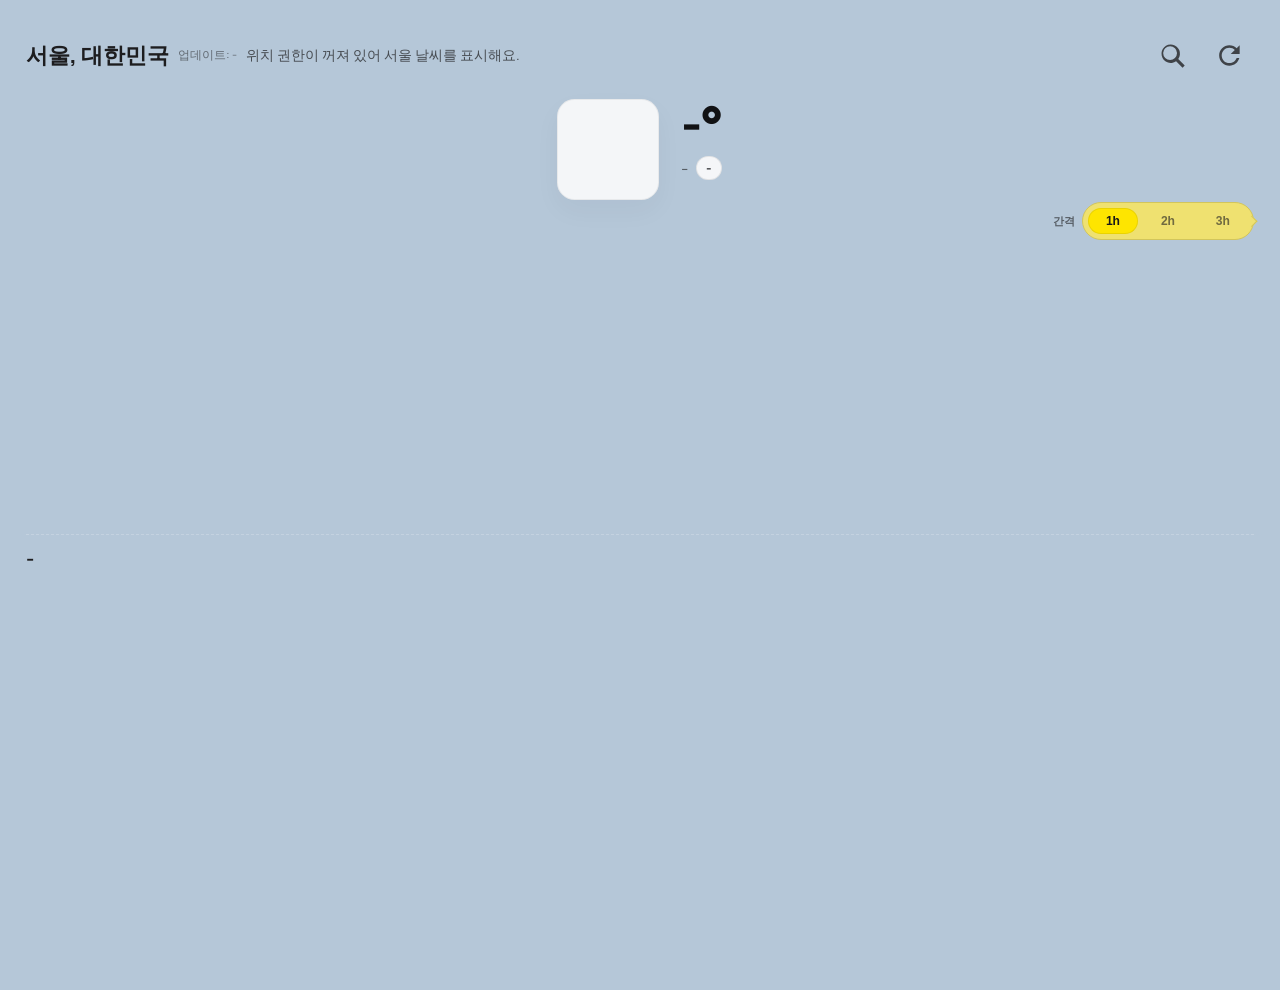
==== v1/index.html @ 9f78929c "feat: apply kakao-style weather dashboard UI" ====
<!doctype html>
<html lang="ko">
  <head>
    <meta charset="UTF-8" />
    <meta name="viewport" content="width=device-width, initial-scale=1.0" />
    <meta name="theme-color" content="#f5f7fa" />
    <meta name="apple-mobile-web-app-capable" content="yes" />
    <meta name="apple-mobile-web-app-status-bar-style" content="default" />
    <meta name="apple-mobile-web-app-title" content="Weather Story" />
    <title>Seoul Weather Story</title>
    <link rel="manifest" href="manifest.webmanifest" />
    <link rel="icon" href="icons/icon-192.svg" type="image/svg+xml" />
    <link rel="apple-touch-icon" href="icons/icon-192.svg" />
    <link rel="preconnect" href="https://fonts.googleapis.com" />
    <link rel="preconnect" href="https://fonts.gstatic.com" crossorigin />
    <link href="https://fonts.googleapis.com/css2?family=Manrope:wght@400;600;700;800&display=swap" rel="stylesheet" />
    <link rel="stylesheet" href="styles.css" />
  </head>
  <body>
    <main class="app">
      <header class="topbar">
      </header>
      <div class="meta-row">
        <div class="location-line">
          <span id="locationLabel">서울, 대한민국</span>
          <p class="updated" id="updatedAt">업데이트: -</p>
          <span id="searchStatus"></span>
        </div>
        <div class="updated-row top-icon-actions">
          <button id="openSearchBtn" class="icon-btn" type="button" aria-label="지역 검색 열기">
            <svg viewBox="0 0 20 20" aria-hidden="true"><path d="M13.8 12.4 18 16.6l-1.4 1.4-4.2-4.2a6 6 0 1 1 1.4-1.4ZM8.5 13a4.5 4.5 0 1 0 0-9 4.5 4.5 0 0 0 0 9Z" fill="currentColor"/></svg>
          </button>
          <button id="refreshBtn" class="icon-btn refresh-icon-btn" type="button" aria-label="새로고침">
            <svg viewBox="0 0 24 24" aria-hidden="true">
              <path d="M17.65 6.35C16.2 4.9 14.21 4 12 4c-4.42 0-7.99 3.58-7.99 8s3.57 8 7.99 8c3.73 0 6.84-2.55 7.73-6h-2.08c-.82 2.33-3.04 4-5.65 4-3.31 0-6-2.69-6-6s2.69-6 6-6c1.66 0 3.14.69 4.22 1.78L13 11h7V4l-2.35 2.35z" fill="currentColor"/>
            </svg>
          </button>
        </div>
      </div>

      <section class="dashboard">
        <article class="card main-card">
          <div id="weatherSkeleton" class="weather-skeleton" hidden aria-hidden="true">
            <div class="sk-top">
              <div class="sk-icon sk-shimmer"></div>
              <div class="sk-lines">
                <div class="sk-line lg sk-shimmer"></div>
                <div class="sk-line md sk-shimmer"></div>
              </div>
              <div class="sk-summary">
                <div class="sk-line md sk-shimmer"></div>
                <div class="sk-line sm sk-shimmer"></div>
              </div>
            </div>
            <div class="sk-line full sk-shimmer"></div>
            <div class="sk-strip">
              <div class="sk-chip sk-shimmer"></div>
              <div class="sk-chip sk-shimmer"></div>
              <div class="sk-chip sk-shimmer"></div>
            </div>
            <div class="sk-cards sk-hour">
              <div class="sk-card sk-shimmer"></div><div class="sk-card sk-shimmer"></div><div class="sk-card sk-shimmer"></div><div class="sk-card sk-shimmer"></div><div class="sk-card sk-shimmer"></div><div class="sk-card sk-shimmer"></div>
            </div>
            <div class="sk-cards sk-week">
              <div class="sk-card sk-shimmer"></div><div class="sk-card sk-shimmer"></div><div class="sk-card sk-shimmer"></div><div class="sk-card sk-shimmer"></div><div class="sk-card sk-shimmer"></div>
            </div>
          </div>
          <div class="now-main">
            <div class="now-icon" id="nowIcon"></div>
            <div>
              <p class="now-temp" id="nowTemp">-°</p>
              <div class="now-meta">
                <p class="now-state" id="nowState">-</p>
                <span class="now-compare-chip" id="nowCompareChip" hidden>-</span>
              </div>
            </div>
            <p class="summary now-side-summary" id="timeSummary" hidden></p>
          </div>
          <p class="summary" id="nowSummary" hidden></p>
          <div class="section-row section-row-time">
            <div class="time-controls-row">
              <div class="time-control-group">
                <span class="time-control-label">간격</span>
                <div class="time-step-toggle" id="timeStepToggle" role="group" aria-label="시간 간격 선택">
                  <button type="button" class="time-step-btn is-active" data-hours="1" aria-pressed="true"><span>1h</span></button>
                  <button type="button" class="time-step-btn" data-hours="2" aria-pressed="false"><span>2h</span></button>
                  <button type="button" class="time-step-btn" data-hours="3" aria-pressed="false"><span>3h</span></button>
                </div>
              </div>
            </div>
            <div class="scroll-fade-wrap scroll-fade-hour">
              <div class="hour-strip" id="timeSlots"></div>
            </div>
          </div>
          <div class="section-row section-row-week">
            <div class="scroll-fade-wrap scroll-fade-week">
              <ul id="weekList" class="week-list"></ul>
            </div>
          </div>
          <p class="summary week-summary" id="weekSummary">-</p>
        </article>
      </section>
    </main>

    <div id="searchModal" class="search-modal" hidden>
      <div id="searchBackdrop" class="search-backdrop"></div>
      <div class="search-dialog" role="dialog" aria-modal="true" aria-label="지역 검색">
        <div class="search-dialog-head">
          <strong>지역 검색</strong>
          <button id="closeSearchBtn" class="icon-btn" type="button" aria-label="검색 닫기">✕</button>
        </div>
        <div class="search-wrap modal-search-wrap">
          <form id="searchForm" class="search-bar" autocomplete="off">
            <input id="searchInput" type="text" placeholder="도시/국가 검색 (예: 서울, 부산, 도쿄)" />
            <button id="searchBtn" class="icon-btn search-submit-btn" type="submit" aria-label="검색 실행">
              <svg viewBox="0 0 20 20" aria-hidden="true"><path d="M13.8 12.4 18 16.6l-1.4 1.4-4.2-4.2a6 6 0 1 1 1.4-1.4ZM8.5 13a4.5 4.5 0 1 0 0-9 4.5 4.5 0 0 0 0 9Z" fill="currentColor"/></svg>
            </button>
          </form>
          <div id="searchSuggest" class="search-suggest" hidden></div>
        </div>
      </div>
    </div>

    <script src="script.js"></script>
  </body>
</html>
---- v1/styles.css ----
:root {
  --bg: #070b14;
  --card: #121a2b;
  --card-soft: #1a2540;
  --text: #f3f7ff;
  --muted: #a6b2ce;
  --line: rgba(255, 255, 255, 0.12);
  --accent: #2d5fff;
  --app-max: 1320px;
  --page-pad: clamp(12px, 2vw, 24px);
  --ui-scale: 1.1;
}

/* KakaoTalk-style dashboard theme override */
body {
  background: #b5c7d8 !important;
  color: #1d1d1f;
}

body::before,
body::after {
  display: none !important;
}

.meta-row {
  margin-bottom: 18px;
}

#locationLabel,
.search-dialog-head,
.search-bar input,
.suggest-item {
  color: #1d1d1f !important;
}

.location-line,
.updated,
#searchStatus {
  color: rgba(29, 29, 31, 0.72) !important;
}

.icon-btn,
.refresh-icon-btn,
.search-submit-btn {
  background: rgba(255, 255, 255, 0.78) !important;
  border-color: rgba(0, 0, 0, 0.08) !important;
  color: #2b2c2f !important;
  box-shadow: 0 1px 2px rgba(0, 0, 0, 0.06);
}

.main-card {
  background: transparent !important;
  border: 0 !important;
  border-radius: 0 !important;
  padding: 0 !important;
  box-shadow: none !important;
}

.weather-skeleton {
  top: 0;
  left: 0;
  right: 0;
  background: rgba(0, 0, 0, 0.05) !important;
}

.now-icon {
  background: #f4f6f8 !important;
  border: 1px solid rgba(0, 0, 0, 0.05);
}

.now-temp,
.week-temp,
.hour-temp {
  color: #111214 !important;
}

.now-state,
.week-desc,
.week-day,
.hour-time,
.hour-rain,
.time-control-label {
  color: rgba(29, 29, 31, 0.62) !important;
}

.now-compare-chip,
.time-step-toggle,
.time-step-btn.is-active,
.hour-note-badge,
.week-event-bubble,
.week-focus-outfit-change-pill {
  background: #f5f6f8 !important;
  color: #2b2c2f !important;
  border-color: rgba(0, 0, 0, 0.08) !important;
  box-shadow: none !important;
}

.time-step-btn {
  color: rgba(29, 29, 31, 0.6) !important;
}

.time-step-toggle {
  position: relative;
  background: rgba(255, 232, 0, 0.28) !important;
  border-color: rgba(195, 166, 0, 0.35) !important;
}

.time-step-toggle::after {
  content: "";
  position: absolute;
  right: -7px;
  top: 50%;
  width: 12px;
  height: 12px;
  transform: translateY(-50%) rotate(45deg);
  background: rgba(255, 232, 0, 0.28);
  border-top: 1px solid rgba(195, 166, 0, 0.35);
  border-right: 1px solid rgba(195, 166, 0, 0.35);
  border-radius: 0 3px 0 0;
}

.time-step-btn.is-active {
  background: #fee500 !important;
  color: #191919 !important;
  border: 1px solid rgba(0, 0, 0, 0.08);
}

.time-step-btn:hover:not(.is-active) {
  color: #191919 !important;
  background: rgba(254, 229, 0, 0.42) !important;
}

.hour-card,
.week-list li,
.week-card-bubble {
  background: #ffffff !important;
  border: 1px solid rgba(0, 0, 0, 0.08) !important;
  box-shadow: 0 1px 4px rgba(0, 0, 0, 0.05);
}

.hour-card.near-now,
.week-list li.week-today {
  border-color: rgba(0, 0, 0, 0.18) !important;
  box-shadow: inset 0 0 0 1px rgba(0, 0, 0, 0.03), 0 2px 6px rgba(0, 0, 0, 0.08) !important;
}

.week-card-bubble::after {
  background: #ffffff !important;
  border-right-color: rgba(0, 0, 0, 0.08) !important;
  border-bottom-color: rgba(0, 0, 0, 0.08) !important;
}

.summary,
.now-side-summary,
.week-summary {
  color: #1d1d1f !important;
}

/* Left chat bubble for the one-line weather summary */
#nowSummary {
  position: relative;
  display: inline-block;
  margin-top: 12px;
  max-width: min(100%, 720px);
  padding: 12px 14px;
  background: #ffffff;
  border: 1px solid rgba(0, 0, 0, 0.08);
  border-radius: 12px;
  box-shadow: 0 2px 6px rgba(0, 0, 0, 0.06);
  line-height: 1.45;
}

#nowSummary::before {
  content: "";
  position: absolute;
  left: -7px;
  top: 14px;
  width: 12px;
  height: 12px;
  background: #ffffff;
  border-left: 1px solid rgba(0, 0, 0, 0.08);
  border-bottom: 1px solid rgba(0, 0, 0, 0.08);
  transform: rotate(45deg);
  border-bottom-left-radius: 2px;
}

.scroll-fade-hour::before,
.scroll-fade-week::before {
  background: transparent !important;
  border-top-color: transparent !important;
  border-bottom-color: transparent !important;
  opacity: 0 !important;
}

.search-dialog,
.search-suggest {
  background: rgba(255, 255, 255, 0.96) !important;
  border-color: rgba(0, 0, 0, 0.08) !important;
  color: #1d1d1f !important;
}

.search-backdrop {
  background: rgba(60, 76, 92, 0.28) !important;
}

@media (max-width: 1020px) {
  body {
    background: #b5c7d8 !important;
    padding: 10px;
  }

  .main-card {
    border-radius: 0 !important;
    padding: 0 !important;
  }

  #nowSummary {
    padding: 10px 12px;
    font-size: 15px !important;
  }
}
* { box-sizing: border-box; }
body {
  margin: 0;
  min-height: 100vh;
  font-family: Manrope, sans-serif;
  background: radial-gradient(circle at 20% 0%, #1c2b4b, var(--bg) 40%);
  color: var(--text);
  padding: var(--page-pad);
  zoom: var(--ui-scale);
}
.app {
  width: min(100%, var(--app-max));
  margin: 0 auto;
}
.topbar { display: flex; justify-content: space-between; align-items: center; gap: 12px; }
h1 { margin: 0; font-size: clamp(32px, 6vw, 56px); font-weight: 800; }
.top-actions { display: flex; align-items: center; gap: 8px; }
.topbar:has(.top-actions:only-child) { justify-content: flex-end; }
.updated-row {
  margin: 0;
  display: flex;
  align-items: center;
  gap: 10px;
  flex-wrap: wrap;
  justify-content: flex-end;
}
.meta-row {
  margin: 8px 0 48px;
  display: flex;
  align-items: center;
  justify-content: space-between;
  gap: 10px 16px;
  flex-wrap: wrap;
}
.search-wrap { position: relative; }
.icon-btn {
  border: 1px solid rgba(255,255,255,.16);
  background: rgba(255,255,255,.04);
  color: #d9e4ff;
  width: 30px;
  height: 30px;
  border-radius: 999px;
  display: inline-grid;
  place-items: center;
  cursor: pointer;
  padding: 0;
}
.icon-btn svg { width: 16px; height: 16px; }
.icon-btn:hover { background: rgba(255,255,255,.08); }
.search-bar {
  display: flex;
  align-items: center;
  gap: 8px;
  border: 1px solid rgba(255,255,255,.14);
  background: rgba(255,255,255,.03);
  border-radius: 999px;
  padding: 6px;
}
.search-submit-btn {
  width: 36px;
  height: 36px;
  border-color: rgba(255,255,255,.24);
  background: rgba(255,255,255,.04);
  color: #e4edff;
  flex: 0 0 auto;
}
.search-submit-btn svg { width: 16px; height: 16px; }
.search-suggest {
  position: absolute;
  top: calc(100% + 6px);
  left: 0;
  right: 0;
  z-index: 20;
  border: 1px solid rgba(255,255,255,.14);
  background: rgba(12, 18, 33, 0.98);
  border-radius: 16px;
  overflow: hidden;
  box-shadow: 0 8px 22px rgba(0,0,0,.28);
}
.suggest-item {
  width: 100%;
  border: 0;
  border-top: 1px solid rgba(255,255,255,.06);
  background: transparent;
  color: var(--text);
  text-align: left;
  padding: 10px 12px;
  cursor: pointer;
  display: grid;
  gap: 2px;
}
.suggest-item:first-child { border-top: 0; }
.suggest-item:hover,
.suggest-item.active { background: rgba(255,255,255,.05); }
.suggest-main { font-weight: 700; font-size: 13px; }
.suggest-sub { color: var(--muted); font-size: 11px; }
.search-bar input {
  width: min(42vw, 360px);
  border: 0;
  outline: 0;
  background: transparent;
  color: var(--text);
  font: inherit;
  padding: 6px 10px;
}
.search-bar input::placeholder { color: #8ea3c9; }
.search-bar button:not(.search-submit-btn),
.text-btn { border: 1px solid rgba(255,255,255,.35); background: #0f1f44; color: #fff; padding: 10px 16px; border-radius: 999px; font: inherit; font-weight: 800; cursor: pointer; }
.search-bar button:not(.search-submit-btn) { padding: 8px 12px; }
.refresh-icon-btn {
  width: 32px;
  height: 32px;
  border-color: rgba(255,255,255,.22);
  background: rgba(255,255,255,.03);
  color: #d9e4ff;
}
.refresh-icon-btn svg { width: 16px; height: 16px; }
.refresh-icon-btn:disabled {
  opacity: 0.65;
  cursor: default;
}
.refresh-icon-btn.is-loading svg {
  animation: spinRefresh 0.9s linear infinite;
}
@keyframes spinRefresh {
  to { transform: rotate(360deg); }
}
.updated {
  margin: 0;
  color: rgba(166, 178, 206, 0.82);
  font-size: 12px;
  line-height: 1.2;
}
.location-line {
  margin: 0;
  color: var(--muted);
  display: flex;
  gap: 10px;
  align-items: center;
  flex-wrap: wrap;
  justify-content: flex-start;
  min-width: 0;
}
#locationLabel {
  color: #e6efff;
  font-weight: 800;
  font-size: clamp(16px, 1.9vw, 21px);
  line-height: 1.2;
}
#searchStatus { color: #ffcf70; font-size: 13px; }

.search-modal[hidden] { display: none; }
.search-modal {
  position: fixed;
  inset: 0;
  z-index: 60;
}
.search-backdrop {
  position: absolute;
  inset: 0;
  background: rgba(4, 8, 16, 0.55);
  backdrop-filter: blur(4px);
}
.search-dialog {
  position: absolute;
  left: 50%;
  top: min(14vh, 90px);
  transform: translateX(-50%);
  width: min(680px, calc(100vw - 24px));
  border-radius: 18px;
  border: 1px solid rgba(255,255,255,.14);
  background: linear-gradient(180deg, rgba(19, 28, 47, 0.98), rgba(14, 21, 36, 0.98));
  box-shadow: 0 20px 60px rgba(0,0,0,.35);
  padding: 12px;
}
.search-dialog-head {
  display: flex;
  align-items: center;
  justify-content: space-between;
  margin-bottom: 10px;
  color: #e6efff;
}
.modal-search-wrap .search-bar { width: 100%; }
.modal-search-wrap .search-bar input { width: 100%; min-width: 0; }
.modal-search-wrap .search-bar {
  border-radius: 18px;
}
.modal-search-wrap .search-suggest {
  left: 0;
  right: 0;
  top: calc(100% + 8px);
  border-radius: 18px;
}

.dashboard {
  width: 100%;
  display: block;
}
.card {
  width: 100%;
  min-width: 0;
  background: transparent;
  border: 0;
  border-radius: 0;
  padding: 0;
}
.card-head { display: flex; justify-content: space-between; align-items: center; margin-bottom: 10px; }
.card-head h2 { margin: 0; font-size: 18px; }
.card-head span { color: var(--muted); font-size: 12px; }

.main-card { width: 100%; }
.main-card {
  position: relative;
}
.weather-skeleton {
  position: absolute;
  top: -2px;
  left: 0;
  right: 0;
  height: 4px;
  z-index: 30;
  border-radius: 999px;
  overflow: hidden;
  pointer-events: none;
  background: rgba(255,255,255,0.05);
}
.weather-skeleton::before {
  content: "";
  position: absolute;
  inset: 0;
  width: 38%;
  border-radius: inherit;
  background: linear-gradient(90deg, rgba(126, 170, 255, 0.2), rgba(163, 201, 255, 0.95), rgba(126, 170, 255, 0.2));
  box-shadow: 0 0 12px rgba(116, 179, 255, 0.35);
  animation: loadingBarSlide 1.05s ease-in-out infinite;
}
@keyframes loadingBarSlide {
  0% { transform: translateX(-115%); }
  100% { transform: translateX(290%); }
}
.weather-skeleton > * { display: none !important; }

.now-main {
  display: flex;
  gap: 20px;
  align-items: flex-start;
  justify-content: center;
}
.now-icon { width: 92px; height: 92px; border-radius: 16px; background: rgba(255,255,255,.05); display: grid; place-items: center; }
.now-temp { margin: 0; font-size: 46px; font-weight: 800; line-height: 1; }
.now-meta { margin-top: 6px; display: flex; align-items: center; gap: 8px; flex-wrap: wrap; }
.now-state { margin: 0; color: var(--muted); }
.precip-inline {
  display: inline-flex;
  align-items: center;
  gap: 3px;
  color: inherit;
}
.drop-icon {
  width: 12px;
  height: 12px;
  color: #8fbfff;
  flex: 0 0 auto;
}
.drop-icon.low {
  color: #a4adbd;
}
.drop-icon.mid {
  color: #8fbfff;
}
.drop-icon.high {
  color: #58b2ff;
}
.now-compare-chip {
  display: inline-flex;
  align-items: center;
  padding: 4px 8px;
  border-radius: 999px;
  border: 1px solid rgba(255,255,255,.16);
  background: rgba(255,255,255,.04);
  color: #d9e4ff;
  font-size: 12px;
  font-weight: 700;
  line-height: 1;
}
.now-compare-chip.rise { color: #ffcf70; border-color: rgba(255, 207, 112, 0.35); }
.now-compare-chip.fall { color: #8bc5ff; border-color: rgba(139, 197, 255, 0.35); }

.summary { margin: 10px 0 0; font-size: 16px; font-weight: 700; line-height: 1.5; }
.main-card .summary { font-size: 18px; }
.trend-card .summary { font-size: 17px; }
.section-divider {
  border: 0;
  border-top: 1px solid rgba(255, 255, 255, 0.1);
  margin: 14px 0 0;
}
.section-divider-lg { margin-top: 18px; }
.time-footer { margin-top: 12px; color: var(--muted); font-size: 15px; }
.now-side-summary {
  margin: 6px 0 0;
  max-width: 360px;
  font-size: 17px;
  line-height: 1.45;
  color: #d9e4ff;
  text-align: left;
}
.subhead { margin-top: 14px; }
.mini-row { margin-top: 10px; display: grid; gap: 6px; color: var(--muted); }

.scroll-fade-wrap {
  position: relative;
  --band-top: -9999px;
  --band-height: 0px;
  --edge-pad: 24px;
}
.section-row {
  display: block;
}
.section-row + .section-row { margin-top: 2px; }
.time-controls-row {
  display: flex;
  justify-content: flex-end;
  gap: 8px;
  flex-wrap: wrap;
}
.time-control-group {
  display: inline-flex;
  align-items: center;
  gap: 6px;
  margin: 2px 0 10px;
}
.time-control-label {
  font-size: 10px;
  font-weight: 700;
  color: rgba(176, 191, 219, 0.88);
  letter-spacing: 0.02em;
  white-space: nowrap;
}
.time-step-toggle {
  display: flex;
  width: max-content;
  gap: 4px;
  margin: 0;
  padding: 4px;
  border-radius: 999px;
  border: 1px solid rgba(255,255,255,.08);
  background: linear-gradient(180deg, rgba(18, 28, 46, 0.9), rgba(13, 20, 35, 0.9));
  box-shadow: inset 0 1px 0 rgba(255,255,255,.03);
}
.time-step-btn {
  border: 0;
  background: transparent;
  color: #aebdd8;
  padding: 0;
  border-radius: 999px;
  font-size: 11px;
  font-weight: 800;
  line-height: 1;
  cursor: pointer;
  min-width: 46px;
  height: 24px;
  position: relative;
  transition: color 140ms ease;
}
.time-step-btn > span {
  display: inline-flex;
  align-items: center;
  justify-content: center;
  width: 100%;
  height: 100%;
  border-radius: inherit;
  padding: 0 8px;
}
.time-step-btn.is-active {
  color: #eef4ff;
  background: linear-gradient(180deg, rgba(255,255,255,.12), rgba(255,255,255,.06));
  box-shadow:
    0 1px 0 rgba(255,255,255,.08) inset,
    0 4px 10px rgba(0,0,0,.18);
}
.time-step-btn:hover:not(.is-active) {
  color: #cad7ef;
}
.time-step-btn:focus-visible {
  outline: none;
  box-shadow: 0 0 0 2px rgba(143, 191, 255, 0.35);
}
.section-row-icon {
  width: 24px;
  height: 24px;
  display: grid;
  place-items: center;
  color: rgba(198, 214, 247, 0.78);
  border-radius: 999px;
  background: rgba(255,255,255,0.02);
  border: 1px solid rgba(255,255,255,0.05);
  margin-top: 14px;
}
.section-row-time .section-row-icon { margin-top: 22px; }
.section-row-icon svg {
  width: 14px;
  height: 14px;
  display: block;
}
.scroll-fade-wrap::before {
  content: "";
  position: absolute;
  left: calc(50% - (50vw / var(--ui-scale)));
  width: calc(100vw / var(--ui-scale));
  top: var(--band-top);
  height: var(--band-height);
  pointer-events: none;
  z-index: 0;
  opacity: 0;
}
.scroll-fade-wrap.has-band::before {
  opacity: 1;
}
.scroll-fade-hour::before {
  background:
    linear-gradient(
      180deg,
      rgba(142, 170, 230, 0.11) 0%,
      rgba(118, 151, 219, 0.09) 28%,
      rgba(92, 128, 204, 0.08) 72%,
      rgba(72, 109, 186, 0.12) 100%
    ),
    linear-gradient(
      90deg,
      rgba(214, 227, 255, 0.03),
      rgba(214, 227, 255, 0.008) 45%,
      rgba(214, 227, 255, 0.025)
    );
  border-top: 1px solid rgba(150, 182, 244, 0.12);
  border-bottom: 1px solid rgba(96, 133, 214, 0.14);
}
.scroll-fade-week::before {
  background:
    linear-gradient(
      180deg,
      rgba(150, 179, 240, 0.12) 0%,
      rgba(126, 158, 226, 0.1) 30%,
      rgba(98, 133, 208, 0.09) 70%,
      rgba(76, 114, 192, 0.13) 100%
    ),
    linear-gradient(
      90deg,
      rgba(214, 227, 255, 0.035),
      rgba(214, 227, 255, 0.01) 45%,
      rgba(214, 227, 255, 0.03)
    );
  border-top: 1px solid rgba(156, 188, 248, 0.13);
  border-bottom: 1px solid rgba(101, 140, 221, 0.15);
}

.hour-strip {
  margin-top: 18px;
  display: grid;
  grid-auto-flow: column;
  grid-auto-columns: 69px;
  gap: 8px;
  overflow-x: auto;
  overflow-y: hidden;
  align-items: start;
  padding: 2px 24px 92px 24px;
  overscroll-behavior-x: contain;
  position: relative;
  --near-top-band: -9999px;
  --near-band-height: 0px;
  --near-band-width: 100%;
}
.hour-strip,
.week-list {
  scrollbar-width: none;
  -ms-overflow-style: none;
  cursor: grab;
}
.hour-strip.is-dragging,
.week-list.is-dragging {
  cursor: grabbing;
  user-select: none;
}
.hour-strip::-webkit-scrollbar,
.week-list::-webkit-scrollbar {
  height: 0;
  width: 0;
}
.hour-strip::-webkit-scrollbar-track,
.week-list::-webkit-scrollbar-track {
  background: transparent;
}
.hour-strip::-webkit-scrollbar-thumb,
.week-list::-webkit-scrollbar-thumb {
  background: transparent;
}
.hour-card { position: relative; z-index: 1; border: 1px solid var(--line); border-radius: 10px; text-align: center; padding: 10px 5px 7px; background: linear-gradient(180deg, rgba(20, 31, 54, 0.98), rgba(17, 26, 43, 0.98)); transition: transform 180ms ease, border-color 180ms ease, background-color 180ms ease, opacity 160ms ease; }
.hour-card.near-now {
  border-color: rgba(255, 255, 255, 0.72);
  background: linear-gradient(180deg, rgba(20, 31, 54, 0.98), rgba(17, 26, 43, 0.98));
  box-shadow: inset 0 0 0 1px rgba(255, 255, 255, 0.18);
}
.hour-time {
  margin: 0;
  color: var(--muted);
  font-size: 10px;
  line-height: 1.1;
  white-space: nowrap;
  min-height: 10px;
}
.hour-time.late-night { color: #c4cad5; } /* 0~4시: 가장 옅은 회청 */
.hour-time.morning { color: #9fc8f2; }    /* 6~10시: 맑은 푸른 톤 */
.hour-time.day { color: #cdb98f; }        /* 11~16시: 눌린 웜 톤 */
.hour-time.evening { color: #cda690; }    /* 17시: 낮에서 저녁으로 넘어가는 톤 */
.hour-time.twilight { color: #aca7c8; }   /* 18~22시: 눌린 보랏빛 */
.hour-time.night { color: #a6b4cd; }      /* 23시~새벽 전: 중성 블루그레이 */
.hour-card.near-now .hour-time {
  display: block;
  padding: 0;
  border-radius: 0;
  background: transparent;
}
.hour-icon { width: 26px; height: 26px; margin: 5px auto; }
.hour-temp { margin: 0; font-size: 18px; font-weight: 800; line-height: 1.1; }
.hour-delta { margin: 2px 0 0; min-height: 14px; font-size: 10px; font-weight: 700; color: #9fb1d1; line-height: 1.1; }
.hour-delta.up { color: #ffb84d; }
.hour-delta.down { color: #6db8ff; }
.hour-rain { margin: 3px 0 0; font-size: 10px; color: var(--muted); line-height: 1.15; display: inline-flex; align-items: center; justify-content: center; gap: 2px; width: 100%; }
.hour-card.day-start::before {
  content: "";
  position: absolute;
  left: -5px;
  top: -8px;
  bottom: 14px;
  width: 1px;
  background: linear-gradient(180deg, rgba(255,255,255,0.24), rgba(255,255,255,0.08));
}
.hour-day-badge {
  position: absolute;
  left: -5px;
  top: -18px;
  transform: translateX(-50%);
  color: #c7d7f6;
  font-size: 9px;
  font-weight: 700;
  letter-spacing: 0.02em;
  line-height: 1;
  opacity: 0.9;
  pointer-events: none;
  white-space: nowrap;
  background: rgba(12, 18, 33, 0.9);
  padding: 1px 4px;
  border-radius: 999px;
  border: 1px solid rgba(255,255,255,0.08);
}
.hour-note-badge {
  position: absolute;
  left: 50%;
  top: calc(100% + 6px);
  transform: translateX(-50%);
  color: #eef4ff;
  font-size: 11px;
  font-weight: 800;
  line-height: 1;
  white-space: nowrap;
  background: rgba(20, 31, 52, 0.97);
  border: 1px solid rgba(255,255,255,0.16);
  border-radius: 999px;
  padding: 3px 7px;
  box-shadow: 0 5px 12px rgba(0,0,0,0.28);
  pointer-events: none;
  z-index: 2;
}
.hour-card.near-now .hour-note-badge {
  border-color: rgba(255,255,255,0.28);
}
.hour-note-badge.rain {
  color: #d9ecff;
  border-color: rgba(120, 189, 255, 0.28);
  background: linear-gradient(180deg, rgba(22, 42, 69, 0.97), rgba(18, 29, 48, 0.97));
}
.hour-note-badge.shower {
  color: #e6f3ff;
  border-color: rgba(91, 200, 255, 0.34);
  background: linear-gradient(180deg, rgba(19, 53, 80, 0.98), rgba(16, 33, 56, 0.97));
}
.hour-note-badge.snow {
  color: #eef6ff;
  border-color: rgba(210, 229, 255, 0.34);
  background: linear-gradient(180deg, rgba(39, 52, 76, 0.98), rgba(20, 30, 47, 0.97));
}
.hour-note-badge.lull,
.hour-note-badge.end {
  color: #cfdcf7;
  border-color: rgba(184, 203, 241, 0.2);
  background: linear-gradient(180deg, rgba(33, 41, 59, 0.96), rgba(20, 27, 42, 0.96));
}
.hour-note-badge.temp-up {
  color: #ffe0a3;
  border-color: rgba(255, 197, 108, 0.3);
  background: linear-gradient(180deg, rgba(64, 49, 24, 0.97), rgba(31, 29, 34, 0.97));
}
.hour-note-badge.temp-down {
  color: #cfe6ff;
  border-color: rgba(125, 185, 255, 0.28);
  background: linear-gradient(180deg, rgba(24, 42, 66, 0.97), rgba(18, 28, 45, 0.97));
}
.hour-note-badge.range-cold {
  color: #d9ecff;
  border-color: rgba(133, 193, 255, 0.24);
  background: linear-gradient(180deg, rgba(23, 38, 61, 0.97), rgba(17, 26, 42, 0.97));
}
.hour-note-badge.range-mild {
  color: #efe6c8;
  border-color: rgba(224, 204, 148, 0.22);
  background: linear-gradient(180deg, rgba(54, 47, 29, 0.95), rgba(25, 26, 33, 0.95));
}

.week-list {
  list-style: none;
  margin: 0;
  --week-pad-top: 56px;
  --week-pad-bottom: 64px;
  padding: var(--week-pad-top) 24px var(--week-pad-bottom);
  display: flex;
  gap: 8px;
  overflow-x: auto;
  overflow-y: hidden;
  align-items: start;
  overscroll-behavior-x: contain;
  position: relative;
  --today-top-line: -9999px;
  --today-bottom-line: -9999px;
  --today-band-height: 0px;
  --today-band-width: 100%;
}
.week-list li {
  position: relative;
  z-index: 1;
  flex: 0 0 112px;
  min-height: 154px;
  border: 1px solid var(--line);
  background: linear-gradient(180deg, rgba(20, 31, 54, 0.98), rgba(17, 26, 43, 0.98));
  border-radius: 12px;
  padding: 14px 10px 8px;
  display: grid;
  gap: 8px;
  align-content: start;
  transition: transform 180ms ease, border-color 180ms ease, background-color 180ms ease, opacity 160ms ease;
}
.week-list li.week-focus {
  flex-basis: 112px;
}
.week-list li.week-today {
  border-color: rgba(255, 255, 255, 0.78);
  background: linear-gradient(180deg, rgba(26, 38, 66, 0.98), rgba(19, 29, 49, 0.98));
  box-shadow: inset 0 0 0 1px rgba(255, 255, 255, 0.2);
}
.week-head-row {
  display: grid;
  grid-template-columns: 1fr;
  align-items: start;
  gap: 6px;
  padding-right: 30px;
}
.week-icon-lg {
  position: absolute;
  top: -14px;
  right: -6px;
  width: 44px;
  height: 44px;
  display: grid;
  place-items: center;
  border-radius: 999px;
  background: radial-gradient(circle at 35% 30%, rgba(255,255,255,0.11), rgba(255,255,255,0.02) 65%, transparent 70%);
  pointer-events: none;
}
.week-icon-lg .wicon.big {
  width: 44px;
  height: 44px;
  filter: drop-shadow(0 8px 10px rgba(0,0,0,0.28));
}
.week-day { color: var(--muted); }
.week-day.sat { color: #7db7ff; }
.week-day.sun { color: #ff8b8b; }
.week-day small { color: #8ea3c9; font-size: 11px; font-weight: 600; }
.week-day.sat small { color: #9bc8ff; }
.week-day.sun small { color: #ffabab; }
.week-list li.week-today .week-day small {
  display: inline;
  margin-top: 0;
  padding: 0;
  border-radius: 0;
  background: transparent;
  color: #ffe1a0;
}
.week-desc { color: var(--muted); font-size: 12px; }
.week-desc small { color: #8ea3c9; font-size: 11px; }
.week-desc small .drop-icon { width: 11px; height: 11px; vertical-align: -1px; }
.week-temp { font-weight: 800; }
.week-temp em { font-style: normal; }
.week-temp .hi,
.week-temp .lo { letter-spacing: 0.01em; }
.week-temp .hi.rise { color: #ffbf66; }
.week-temp .hi.fall { color: #9bb8ff; }
.week-temp .lo.rise { color: #ff9a66; }
.week-temp .lo.fall { color: #73b7ff; }
.week-card-bubble {
  --bubble-lift: 0px;
  position: absolute;
  left: 6px;
  right: 6px;
  bottom: calc(100% + 10px + var(--bubble-lift));
  z-index: 2;
  display: grid;
  gap: 4px;
  padding: 9px 10px 8px;
  border-radius: 10px;
  border: 1px solid rgba(255,255,255,0.14);
  background: linear-gradient(180deg, rgba(24, 35, 59, 0.98), rgba(17, 26, 43, 0.98));
  box-shadow: 0 8px 18px rgba(0,0,0,.22);
}
.week-list li.week-today .week-card-bubble {
  left: calc(-50% - 2px);
  right: 6px;
}
.week-list li.week-tomorrow .week-card-bubble {
  left: 6px;
  right: calc(-50% - 2px);
}
.week-list li.week-today .week-card-bubble {
  border-color: rgba(255, 255, 255, 0.62);
  background: linear-gradient(180deg, rgba(255, 255, 255, 0.06), rgba(29, 36, 52, 0.96));
  box-shadow:
    0 8px 18px rgba(0,0,0,.22),
    0 0 0 1px rgba(255, 255, 255, 0.22) inset;
}
.week-card-bubble::after {
  content: "";
  position: absolute;
  left: 14px;
  top: 100%;
  width: 10px;
  height: 10px;
  transform: translateY(-5px) rotate(45deg);
  background: #16213a;
  border-right: 1px solid rgba(255,255,255,0.14);
  border-bottom: 1px solid rgba(255,255,255,0.14);
}
.week-list li.week-today .week-card-bubble::after {
  left: auto;
  right: 14px;
  border-right-color: rgba(255, 255, 255, 0.62);
  border-bottom-color: rgba(255, 255, 255, 0.62);
}
.week-focus-outfit-name {
  font-size: 14px;
  font-weight: 800;
  color: #e6efff;
  line-height: 1.25;
}
.week-focus-outfit-title {
  display: inline-block;
  position: absolute;
  left: 10px;
  bottom: calc(100% + 8px);
  font-size: 13px;
  font-weight: 800;
  color: #e8f0ff;
  line-height: 1;
  letter-spacing: 0.01em;
  padding: 0;
  border: 0;
  background: transparent;
  box-shadow: none;
  text-shadow: 0 1px 6px rgba(0,0,0,.35);
}
.week-list li.week-today .week-focus-outfit-title {
  color: #f4f8ff;
}
.week-focus-outfit-head {
  display: inline-flex;
  align-items: center;
  gap: 5px;
}
.clothes-icon {
  width: 13px;
  height: 13px;
  color: #c7d7f6;
  flex: 0 0 auto;
}
.week-list li.week-today .clothes-icon { color: #ffcf70; }
.week-focus-outfit-change {
  font-size: 10px;
  font-weight: 800;
  color: #d3def8;
}
.week-focus-outfit-change.rise { color: #ffcf70; }
.week-focus-outfit-change.fall { color: #8bc5ff; }
.week-focus-outfit-change-pill {
  display: inline-flex;
  align-items: center;
  justify-self: start;
  position: absolute;
  top: 0;
  left: 9px;
  transform: translateY(-50%);
  padding: 3px 6px;
  border-radius: 999px;
  border: 1px solid rgba(255,255,255,0.18);
  background: rgba(28, 38, 60, 0.98);
  color: #d3def8;
  font-size: 10px;
  font-weight: 800;
  line-height: 1;
  box-shadow: 0 2px 8px rgba(0,0,0,.22);
}
.week-focus-outfit-change-pill.rise {
  color: #ffcf70;
  border-color: rgba(255, 207, 112, 0.28);
  background: linear-gradient(180deg, rgba(64, 51, 23, 0.98), rgba(39, 32, 18, 0.98));
}
.week-focus-outfit-change-pill.fall {
  color: #8bc5ff;
  border-color: rgba(139, 197, 255, 0.28);
  background: linear-gradient(180deg, rgba(21, 41, 66, 0.98), rgba(18, 31, 50, 0.98));
}
.week-focus-outfit-action {
  font-size: 12px;
  color: var(--muted);
  font-weight: 700;
  line-height: 1.25;
}
.week-summary { margin-top: 12px; font-size: 16px; line-height: 1.5; color: #d9e4ff; padding-top: 8px; border-top: 1px dashed rgba(255,255,255,.2); }
.week-event-bubble {
  position: absolute;
  left: 50%;
  right: auto;
  top: calc(100% + 6px);
  transform: translateX(-50%);
  z-index: 2;
  display: inline-flex;
  align-items: center;
  justify-content: center;
  width: max-content;
  max-width: calc(100% + 18px);
  padding: 4px 8px;
  border-radius: 999px;
  border: 1px solid rgba(255,255,255,0.12);
  background: linear-gradient(180deg, rgba(24, 35, 59, 0.96), rgba(17, 26, 43, 0.96));
  box-shadow: 0 6px 14px rgba(0,0,0,.16);
  font-size: 11px;
  font-weight: 700;
  line-height: 1.1;
  color: #d8e4ff;
  white-space: nowrap;
}
.week-event-bubble::before {
  content: none;
}
.week-event-bubble.rain,
.week-event-bubble.rain-end {
  border-color: rgba(139, 197, 255, 0.22);
  background: linear-gradient(180deg, rgba(22, 40, 64, 0.98), rgba(17, 26, 43, 0.98));
}
.week-event-bubble.rain::before,
.week-event-bubble.rain-end::before {
  content: none;
}
.week-event-bubble.snow {
  border-color: rgba(204, 226, 255, 0.28);
  background: linear-gradient(180deg, rgba(34, 49, 72, 0.98), rgba(18, 27, 43, 0.98));
  color: #e8f2ff;
}
.week-event-bubble.snow::before {
  content: none;
}
.week-event-bubble.warm {
  border-color: rgba(255, 207, 112, 0.24);
  background: linear-gradient(180deg, rgba(58, 45, 20, 0.96), rgba(28, 30, 38, 0.98));
  color: #ffe4ac;
}
.week-event-bubble.warm::before {
  content: none;
}
.week-event-bubble.cool {
  border-color: rgba(139, 197, 255, 0.24);
  background: linear-gradient(180deg, rgba(20, 37, 58, 0.98), rgba(17, 26, 43, 0.98));
}
.week-event-bubble.cool::before {
  content: none;
}

.wicon { width: 26px; height: 26px; }
.wicon.big { width: 64px; height: 64px; }

/* Animated weather icons (CSS, lightweight) */
.wicon-anim {
  position: relative;
  display: inline-block;
  width: 26px;
  height: 26px;
  transform: translateZ(0);
}
.wicon-anim.big {
  width: 64px;
  height: 64px;
}

.wicon-anim .wi-sun,
.wicon-anim .wi-cloud,
.wicon-anim .wi-rain,
.wicon-anim .wi-snow {
  position: absolute;
  inset: 0;
}

.wicon-anim .wi-sun {
  display: block;
}
.wicon-anim .wi-sun::before {
  content: "";
  position: absolute;
  inset: 20%;
  border-radius: 50%;
  background: radial-gradient(circle at 35% 35%, #fff1a6 0%, #ffd54e 38%, #ffb300 100%);
  box-shadow:
    0 0 0 1px rgba(255, 207, 88, 0.35),
    0 0 12px rgba(255, 188, 44, 0.3);
  animation: wi-sun-pulse 3.6s ease-in-out infinite;
}
.wicon-anim .wi-sun > i {
  position: absolute;
  inset: 3%;
  border-radius: 50%;
  background:
    conic-gradient(from 0deg,
      rgba(255, 208, 94, 0.9) 0 6deg,
      transparent 6deg 38deg,
      rgba(255, 208, 94, 0.85) 38deg 44deg,
      transparent 44deg 84deg,
      rgba(255, 208, 94, 0.8) 84deg 90deg,
      transparent 90deg 360deg);
  -webkit-mask: radial-gradient(circle, transparent 46%, #000 48%, #000 63%, transparent 65%);
  mask: radial-gradient(circle, transparent 46%, #000 48%, #000 63%, transparent 65%);
  animation: wi-spin 14s linear infinite;
  opacity: 0.95;
}

.wicon-anim.part .wi-sun {
  left: -8%;
  top: -10%;
  width: 76%;
  height: 76%;
}

.wicon-anim .wi-cloud {
  inset: auto 0 0 0;
  height: 70%;
}
.wicon-anim .wi-cloud::before {
  content: "";
  position: absolute;
  inset: auto 12% 10% 12%;
  height: 40%;
  border-radius: 999px;
  background: linear-gradient(180deg, #dfe9ff, #a9bbe5);
  box-shadow:
    inset 0 -1px 0 rgba(120, 145, 196, 0.18),
    0 3px 8px rgba(73, 95, 147, 0.18);
}
.wicon-anim .wi-cloud > i {
  position: absolute;
  display: block;
  border-radius: 50%;
  background: linear-gradient(180deg, #e7eeff, #afc1ea);
  box-shadow: inset 0 -1px 0 rgba(120,145,196,0.18);
  animation: wi-cloud-float 4.6s ease-in-out infinite;
}
.wicon-anim .wi-cloud > i:nth-child(1) {
  left: 16%;
  bottom: 22%;
  width: 34%;
  height: 34%;
  animation-delay: -0.5s;
}
.wicon-anim .wi-cloud > i:nth-child(2) {
  left: 36%;
  bottom: 29%;
  width: 40%;
  height: 40%;
  animation-delay: -1.2s;
}
.wicon-anim .wi-cloud > i:nth-child(3) {
  left: 58%;
  bottom: 22%;
  width: 28%;
  height: 28%;
  animation-delay: -0.9s;
}

.wicon-anim.clear .wi-cloud,
.wicon-anim.clear .wi-rain,
.wicon-anim.clear .wi-snow { display: none; }
.wicon-anim.cloudy .wi-sun,
.wicon-anim.cloudy .wi-rain,
.wicon-anim.cloudy .wi-snow { display: none; }
.wicon-anim.part .wi-rain,
.wicon-anim.part .wi-snow { display: none; }

.wicon-anim.rain .wi-sun,
.wicon-anim.snow .wi-sun { display: none; }

.wicon-anim .wi-rain {
  inset: auto 0 -2% 0;
  height: 36%;
}
.wicon-anim .wi-rain > b {
  position: absolute;
  top: 0;
  width: 10%;
  height: 60%;
  border-radius: 999px;
  background: linear-gradient(180deg, #85e5ff, #2f7dff);
  transform: rotate(18deg);
  animation: wi-rain-fall 1.15s linear infinite;
  filter: drop-shadow(0 1px 2px rgba(35, 93, 197, 0.25));
}
.wicon-anim .wi-rain > b:nth-child(1) { left: 26%; animation-delay: -0.15s; }
.wicon-anim .wi-rain > b:nth-child(2) { left: 45%; animation-delay: -0.55s; }
.wicon-anim .wi-rain > b:nth-child(3) { left: 64%; animation-delay: -0.9s; }
.wicon-anim.shower .wi-rain > b {
  animation-duration: 0.8s;
}

.wicon-anim .wi-snow {
  inset: auto 0 -1% 0;
  height: 34%;
}
.wicon-anim .wi-snow > b {
  position: absolute;
  top: 0;
  width: 12%;
  aspect-ratio: 1;
  border-radius: 50%;
  background: radial-gradient(circle at 35% 30%, #ffffff, #c8ddff 70%);
  box-shadow: 0 0 4px rgba(190, 214, 255, 0.35);
  animation: wi-snow-fall 1.9s ease-in infinite;
}
.wicon-anim .wi-snow > b:nth-child(1) { left: 24%; animation-delay: -0.2s; }
.wicon-anim .wi-snow > b:nth-child(2) { left: 46%; animation-delay: -0.9s; }
.wicon-anim .wi-snow > b:nth-child(3) { left: 66%; animation-delay: -1.4s; }

.wicon-anim.big .wi-sun::before {
  box-shadow:
    0 0 0 1px rgba(255, 207, 88, 0.25),
    0 0 18px rgba(255, 188, 44, 0.22);
}

@keyframes wi-spin {
  to { transform: rotate(360deg); }
}
@keyframes wi-sun-pulse {
  0%, 100% { transform: scale(0.98); }
  50% { transform: scale(1.03); }
}
@keyframes wi-cloud-float {
  0%, 100% { transform: translateY(0px); }
  50% { transform: translateY(-2%); }
}
@keyframes wi-rain-fall {
  0% { transform: translateY(-5%) rotate(18deg); opacity: 0; }
  15% { opacity: 1; }
  80% { opacity: 1; }
  100% { transform: translateY(75%) rotate(18deg); opacity: 0; }
}
@keyframes wi-snow-fall {
  0% { transform: translateY(-8%) translateX(0); opacity: 0; }
  15% { opacity: 1; }
  50% { transform: translateY(32%) translateX(8%); opacity: 1; }
  100% { transform: translateY(70%) translateX(-6%); opacity: 0; }
}

@media (prefers-reduced-motion: reduce) {
  .wicon-anim .wi-sun > i,
  .wicon-anim .wi-sun::before,
  .wicon-anim .wi-cloud > i,
  .wicon-anim .wi-rain > b,
  .wicon-anim .wi-snow > b {
    animation: none !important;
  }
}

@media (max-width: 1020px) {
  .weather-skeleton {
    left: calc(-1 * var(--page-pad));
    right: calc(-1 * var(--page-pad));
    top: -1px;
    height: 3px;
  }
  .topbar { flex-direction: column; align-items: stretch; }
  .top-actions { width: 100%; flex-wrap: wrap; }
  .search-bar { width: 100%; }
  .search-bar input { width: 100%; min-width: 0; }
  .dashboard { display: block; }
  .now-main {
    flex-wrap: wrap;
    justify-content: center;
    align-items: center;
    gap: 14px;
  }
  .meta-row {
    align-items: center;
    justify-content: space-between;
    gap: 10px 12px;
    margin-bottom: 28px;
  }
  .location-line {
    flex: 1 1 auto;
    min-width: 0;
    gap: 8px;
    align-items: center;
  }
  .updated-row {
    justify-content: flex-end;
    align-items: center;
    gap: 8px;
    flex: 0 0 auto;
  }
  .updated { font-size: 11px; }
  #locationLabel { font-size: clamp(15px, 4.2vw, 18px); }
  .section-row-time .scroll-fade-wrap,
  .section-row-week .scroll-fade-wrap {
    margin-left: calc(-1 * var(--page-pad));
    margin-right: calc(-1 * var(--page-pad));
  }
  .hour-strip {
    padding-left: 0;
    padding-right: 0;
    padding-bottom: 86px;
  }
  .time-step-toggle {
    margin: 0 0 10px;
    padding: 3px;
  }
  .time-controls-row {
    width: 100%;
    justify-content: center;
    align-items: center;
    gap: 6px;
    margin-top: 2px;
  }
  .time-control-group {
    gap: 5px;
    margin: 0 0 10px;
    align-items: center;
  }
  .time-control-label {
    font-size: 9px;
    opacity: 0.9;
  }
  .time-step-btn {
    font-size: 10px;
    min-width: 42px;
    height: 22px;
  }
  .week-list {
    padding-left: 0;
    padding-right: 0;
  }
  .section-row-icon { width: 20px; height: 20px; margin-top: 12px; }
  .section-row-time .section-row-icon { margin-top: 20px; }
  .section-row-icon svg { width: 12px; height: 12px; }
  .now-side-summary {
    margin: 12px auto 0;
    max-width: 320px;
    width: 100%;
    font-size: 14px;
    line-height: 1.4;
    text-align: center;
  }
  .now-main > :nth-child(2) {
    min-width: 0;
  }
  .now-main > :nth-child(2) .now-meta {
    justify-content: flex-start;
  }
  .week-list li.week-today .week-card-bubble {
    left: calc(-35% - 2px);
    right: 4px;
  }
  .week-list li.week-tomorrow .week-card-bubble {
    left: 4px;
    right: calc(-35% - 2px);
  }
  .week-focus-outfit-title {
    left: 50%;
    transform: translateX(-50%);
    bottom: calc(100% + 7px);
    text-align: center;
    width: max-content;
  }
  .week-list li.week-today .week-focus-outfit-title {
    left: 50%;
    right: auto;
    transform: translateX(-50%);
  }
  .week-list li { flex-basis: 112px; }
  .week-list li.week-focus { flex-basis: 112px; }
}

@media (max-width: 1020px) and (orientation: portrait) {
  .time-controls-row {
    display: none;
  }
}

@media (min-width: 1021px) {
  html, body {
    overflow-y: hidden;
  }
}

/* iOS-style visual reskin (layout preserved) */
:root {
  --bg: #e9ece7;
  --card: #f8faf7;
  --card-soft: #eef2ed;
  --text: #171b17;
  --muted: #727a72;
  --line: rgba(23, 30, 23, 0.08);
}

body {
  background:
    radial-gradient(circle at 12% 6%, rgba(255,255,255,0.9), rgba(255,255,255,0) 34%),
    radial-gradient(circle at 90% 18%, rgba(219, 236, 213, 0.65), rgba(219,236,213,0) 38%),
    radial-gradient(circle at 84% 88%, rgba(231, 241, 218, 0.5), rgba(231,241,218,0) 42%),
    linear-gradient(180deg, #c8cbc6 0%, #dfe4dd 38%, #edf1ec 100%);
  color: var(--text);
}

.meta-row {
  background: rgba(250,252,249,0.62);
  border: 1px solid rgba(255,255,255,0.5);
  box-shadow:
    0 12px 30px rgba(62, 74, 60, 0.08),
    inset 0 1px 0 rgba(255,255,255,0.65);
  backdrop-filter: blur(14px) saturate(1.1);
  -webkit-backdrop-filter: blur(14px) saturate(1.1);
  padding: 12px 14px;
  border-radius: 20px;
}

#locationLabel {
  color: #19191d;
  font-weight: 800;
}

.updated {
  color: rgba(75, 77, 86, 0.9);
}

.icon-btn {
  border-color: rgba(19, 20, 26, 0.09);
  background: rgba(249,251,248,0.78);
  color: #555f57;
  box-shadow:
    0 6px 18px rgba(44, 53, 43, 0.06),
    inset 0 1px 0 rgba(255,255,255,0.9);
}
.icon-btn:hover {
  background: rgba(255,255,255,0.86);
}
.refresh-icon-btn {
  border-color: rgba(19,20,26,0.1);
  background: rgba(255,255,255,0.72);
  color: #4b4f5b;
}

.search-backdrop {
  background: rgba(26, 30, 24, 0.22);
  backdrop-filter: blur(16px) saturate(1.08);
}
.search-dialog {
  border-color: rgba(255,255,255,.7);
  background: linear-gradient(180deg, rgba(249,251,248,0.9), rgba(243,247,241,0.94));
  box-shadow:
    0 22px 60px rgba(59, 72, 57, 0.16),
    inset 0 1px 0 rgba(255,255,255,.95);
}
.search-dialog-head {
  color: #1a1a1e;
}
.modal-search-wrap .search-bar,
.search-bar {
  border-color: rgba(26, 27, 34, 0.08);
  background: rgba(255,255,255,0.78);
  box-shadow: inset 0 1px 0 rgba(255,255,255,0.95);
}
.search-bar input {
  color: #191a1f;
}
.search-bar input::placeholder {
  color: #9a9ca6;
}
.search-submit-btn {
  background: linear-gradient(180deg, rgba(255,255,255,0.92), rgba(243,242,244,0.86));
  border-color: rgba(20,20,28,0.1);
  color: #525764;
}
.search-suggest {
  border-color: rgba(28,30,38,0.08);
  background: rgba(255,255,255,0.9);
  box-shadow: 0 16px 32px rgba(68, 47, 53, 0.12);
}
.suggest-item {
  color: #1b1c21;
  border-top-color: rgba(20,20,28,0.05);
}
.suggest-item:hover,
.suggest-item.active {
  background: rgba(17, 18, 24, 0.04);
}
.suggest-sub { color: #8b8f9b; }

.weather-skeleton {
  background: rgba(255,255,255,0.42);
}
.weather-skeleton::before {
  background: linear-gradient(90deg, rgba(194, 230, 120, 0.16), rgba(211, 247, 120, 0.88), rgba(194,230,120,0.16));
  box-shadow: 0 0 10px rgba(170, 212, 90, 0.22);
}

.now-icon {
  background: linear-gradient(180deg, rgba(255,255,255,.86), rgba(244,242,242,.8));
  border: 1px solid rgba(21,21,27,.06);
  box-shadow:
    0 16px 28px rgba(95, 72, 78, 0.08),
    inset 0 1px 0 rgba(255,255,255,.95);
}
.now-temp {
  color: #17171b;
  letter-spacing: -0.02em;
}
.now-state,
.now-side-summary,
.summary {
  color: #1e2027;
}
.now-side-summary {
  font-weight: 700;
}
.now-compare-chip {
  border-color: rgba(21,21,27,0.08);
  background: rgba(255,255,255,0.74);
  color: #525866;
  box-shadow: inset 0 1px 0 rgba(255,255,255,.95);
}

.time-control-label {
  color: rgba(86, 90, 101, 0.9);
}
.time-step-toggle {
  border-color: rgba(20, 20, 28, 0.08);
  background: rgba(255,255,255,0.72);
  box-shadow:
    inset 0 1px 0 rgba(255,255,255,.95),
    0 6px 14px rgba(80, 57, 64, 0.06);
}
.time-step-btn {
  color: #717687;
}
.time-step-btn.is-active {
  color: #18191d;
  background: linear-gradient(180deg, rgba(240, 248, 229, 0.96), rgba(231, 241, 216, 0.88));
  box-shadow:
    inset 0 1px 0 rgba(255,255,255,.98),
    0 6px 12px rgba(61, 74, 47, 0.09);
}

.scroll-fade-hour::before,
.scroll-fade-week::before {
  opacity: 0.7;
  border-top-color: rgba(255,255,255,0.55);
  border-bottom-color: rgba(169, 166, 187, 0.16);
}
.scroll-fade-hour::before {
  background:
    linear-gradient(
      180deg,
      rgba(216, 224, 244, 0.55) 0%,
      rgba(212, 221, 243, 0.38) 48%,
      rgba(226, 229, 241, 0.25) 100%
    );
}
.scroll-fade-week::before {
  background:
    linear-gradient(
      180deg,
      rgba(219, 226, 245, 0.58) 0%,
      rgba(214, 223, 243, 0.4) 50%,
      rgba(229, 232, 242, 0.26) 100%
    );
}

.hour-card,
.week-list li {
  border-color: rgba(20,20,28,0.08);
  background: linear-gradient(180deg, rgba(255,255,255,0.82), rgba(247,245,245,0.78));
  box-shadow:
    0 14px 28px rgba(73, 84, 70, 0.07),
    inset 0 1px 0 rgba(255,255,255,0.95);
}
.hour-card.near-now,
.week-list li.week-today {
  border-color: rgba(255,255,255,0.94);
  background: linear-gradient(180deg, rgba(255,255,255,0.96), rgba(248,246,247,0.9));
  box-shadow:
    0 16px 30px rgba(73, 84, 70, 0.1),
    inset 0 0 0 1px rgba(255,255,255,0.9);
}

.hour-temp,
.week-temp,
.week-day,
.week-focus-outfit-name {
  color: #1b1c22;
}
.hour-rain,
.week-desc,
.week-desc small,
.week-day small,
.week-focus-outfit-action {
  color: #7f8594;
}

.hour-day-badge,
.hour-note-badge,
.week-event-bubble,
.week-card-bubble {
  border-color: rgba(24, 26, 34, 0.08);
  box-shadow:
    0 10px 20px rgba(84, 61, 68, 0.08),
    inset 0 1px 0 rgba(255,255,255,0.88);
}
.hour-day-badge {
  background: rgba(255,255,255,0.8);
  color: #666c7b;
}
.hour-note-badge {
  background: rgba(255,255,255,0.88);
  color: #3b4250;
}
.hour-note-badge.rain,
.hour-note-badge.shower,
.hour-note-badge.snow,
.hour-note-badge.lull,
.hour-note-badge.end,
.hour-note-badge.temp-up,
.hour-note-badge.temp-down,
.hour-note-badge.range-cold,
.hour-note-badge.range-mild {
  background: rgba(255,255,255,0.9);
}
.hour-note-badge.rain { color: #4477b9; border-color: rgba(86,129,190,0.16); }
.hour-note-badge.shower { color: #2f7ec4; border-color: rgba(65,142,214,0.18); }
.hour-note-badge.snow { color: #607595; border-color: rgba(117,134,162,0.18); }
.hour-note-badge.lull,
.hour-note-badge.end { color: #747b8a; }
.hour-note-badge.temp-up { color: #a86a2a; border-color: rgba(191,130,67,0.16); }
.hour-note-badge.temp-down { color: #4679b5; border-color: rgba(88,130,188,0.16); }
.hour-note-badge.range-cold,
.hour-note-badge.range-mild { color: #606878; }

.now-compare-chip.rise,
.week-temp .hi.rise,
.week-temp .lo.rise,
.week-event-bubble.warm {
  color: #7e8f2c;
}
.now-compare-chip.rise {
  border-color: rgba(151, 176, 67, 0.28);
  background: rgba(238, 246, 216, 0.9);
}
.week-event-bubble.warm {
  background: rgba(241, 248, 224, 0.97);
  border-color: rgba(157, 184, 84, 0.16);
}
.hour-note-badge.temp-up {
  color: #738c27;
  border-color: rgba(146,175,68,0.16);
}

.week-icon-lg {
  background: radial-gradient(circle at 40% 34%, rgba(255,255,255,0.75), rgba(255,255,255,0.2) 58%, transparent 72%);
}
.week-icon-lg .wicon.big {
  filter: drop-shadow(0 6px 10px rgba(95, 74, 80, 0.12));
}

.week-card-bubble {
  background: linear-gradient(180deg, rgba(255,255,255,0.92), rgba(246,244,245,0.88));
}
.week-list li.week-today .week-card-bubble {
  border-color: rgba(255,255,255,0.95);
  background: linear-gradient(180deg, rgba(255,255,255,0.98), rgba(247,245,246,0.92));
}
.week-card-bubble::after {
  background: rgba(248,246,247,0.95);
  border-right-color: rgba(24,26,34,0.08);
  border-bottom-color: rgba(24,26,34,0.08);
}
.week-list li.week-today .week-card-bubble::after {
  border-right-color: rgba(255,255,255,0.95);
  border-bottom-color: rgba(255,255,255,0.95);
}

.week-event-bubble {
  background: rgba(255,255,255,0.88);
  color: #495163;
}
.week-event-bubble.rain,
.week-event-bubble.rain-end {
  background: rgba(236, 243, 252, 0.96);
  color: #426f9f;
  border-color: rgba(112, 146, 196, 0.16);
}
.week-event-bubble.snow {
  background: rgba(243, 247, 252, 0.97);
  color: #5a6d87;
  border-color: rgba(130, 148, 176, 0.16);
}
.week-event-bubble.warm {
  background: rgba(252, 246, 235, 0.97);
  color: #9a6b2b;
  border-color: rgba(197, 148, 84, 0.14);
}
.week-event-bubble.cool {
  background: rgba(238, 244, 252, 0.97);
  color: #4f79ad;
  border-color: rgba(116, 149, 196, 0.14);
}

.search-status,
#searchStatus {
  color: #b76b6b;
}

@media (max-width: 1020px) {
  body {
    background:
      radial-gradient(circle at 10% 0%, rgba(255,255,255,0.86), rgba(255,255,255,0) 35%),
      linear-gradient(180deg, #cbd0c7 0%, #e1e7de 40%, #eef3ec 100%);
  }
  .meta-row {
    background: rgba(255,255,255,0.6);
    border-radius: 18px;
    padding: 10px 12px;
  }
  .hour-card,
  .week-list li {
    box-shadow:
      0 10px 18px rgba(93, 72, 79, 0.06),
      inset 0 1px 0 rgba(255,255,255,0.94);
  }
}

/* Toss-like readability pass (layout preserved, stronger contrast) */
:root {
  --toss-bg: #f3f4f6;
  --toss-surface: #ffffff;
  --toss-surface-2: #f8fafc;
  --toss-text: #191f28;
  --toss-text-2: #4e5968;
  --toss-text-3: #8b95a1;
  --toss-line: rgba(25, 31, 40, 0.09);
  --toss-line-strong: rgba(25, 31, 40, 0.14);
  --toss-blue: #3182f6;
  --toss-blue-strong: #1f6feb;
  --toss-blue-soft: rgba(49, 130, 246, 0.10);
  --toss-shadow: 0 10px 26px rgba(15, 23, 42, 0.06);
}

body {
  background:
    radial-gradient(circle at 10% -8%, rgba(49, 130, 246, 0.10), transparent 34%),
    radial-gradient(circle at 96% 6%, rgba(49, 130, 246, 0.06), transparent 26%),
    linear-gradient(180deg, #f2f4f8 0%, #f5f7fa 42%, #f7f8fb 100%);
  color: var(--toss-text);
}

.meta-row {
  background: rgba(255, 255, 255, 0.92);
  border: 1px solid rgba(255, 255, 255, 0.75);
  box-shadow: 0 12px 28px rgba(15, 23, 42, 0.06);
}

#locationLabel {
  color: var(--toss-text);
  font-weight: 800;
}

.updated-row,
.updated-row #updatedAt {
  color: var(--toss-text-2);
}

.icon-btn,
.refresh-icon-btn,
.search-open-btn {
  background: rgba(255, 255, 255, 0.92);
  border-color: var(--toss-line);
  color: var(--toss-text-2);
  box-shadow: 0 4px 14px rgba(15, 23, 42, 0.05);
}

.icon-btn:hover,
.refresh-icon-btn:hover,
.search-open-btn:hover {
  border-color: var(--toss-line-strong);
  background: #fff;
}

.now-icon {
  background: linear-gradient(180deg, #ffffff, #f7f9fc);
  border-color: var(--toss-line);
  box-shadow: 0 12px 28px rgba(15, 23, 42, 0.05);
}

.now-temp {
  color: var(--toss-text);
  font-weight: 800;
}

.now-state,
.summary,
.now-side-summary {
  color: var(--toss-text-2);
}

.now-side-summary {
  color: var(--toss-text);
  font-weight: 800;
}

.now-compare-chip {
  background: #fff;
  color: var(--toss-text-2);
  border-color: var(--toss-line);
  box-shadow: none;
}

.now-compare-chip.rise,
.now-compare-chip.fall {
  color: var(--toss-blue-strong);
  border-color: rgba(49, 130, 246, 0.22);
  background: rgba(49, 130, 246, 0.08);
}

.time-control-label {
  color: var(--toss-text-3);
  font-weight: 700;
}

.time-step-toggle {
  background: #edf1f6;
  border-color: rgba(25, 31, 40, 0.06);
  box-shadow: inset 0 1px 0 rgba(255,255,255,0.7);
}

.time-step-btn {
  color: #667085;
  font-weight: 700;
}

.time-step-btn.is-active {
  color: var(--toss-text);
  background: #fff;
  box-shadow: 0 2px 8px rgba(15, 23, 42, 0.08);
}

.scroll-fade-hour::before,
.scroll-fade-week::before {
  opacity: 0.95;
  border-top-color: rgba(49, 130, 246, 0.10);
  border-bottom-color: rgba(49, 130, 246, 0.08);
}

.scroll-fade-hour::before {
  background: linear-gradient(180deg, rgba(49,130,246,0.08), rgba(49,130,246,0.02) 58%, rgba(49,130,246,0.04));
}

.scroll-fade-week::before {
  background: linear-gradient(180deg, rgba(49,130,246,0.09), rgba(49,130,246,0.025) 58%, rgba(49,130,246,0.045));
}

.hour-card,
.week-list li {
  background: linear-gradient(180deg, #ffffff, #fbfcfe);
  border-color: var(--toss-line);
  box-shadow: var(--toss-shadow);
}

.hour-card.near-now,
.week-list li.week-today {
  background: linear-gradient(180deg, #ffffff, #f7fbff);
  border-color: rgba(25, 31, 40, 0.20);
  box-shadow:
    0 12px 28px rgba(15, 23, 42, 0.08),
    inset 0 0 0 1px rgba(255, 255, 255, 0.8);
}

.hour-time {
  color: #516071;
  font-weight: 700;
}

.hour-temp,
.week-temp,
.week-day,
.week-focus-outfit-name {
  color: var(--toss-text);
}

.hour-rain,
.week-desc,
.week-desc small,
.week-day small,
.week-focus-outfit-action,
.hour-delta {
  color: var(--toss-text-2);
}

.week-list li.week-today .week-day,
.week-list li.week-today .week-day small,
.week-list li.week-today .week-temp {
  color: var(--toss-text);
}

.week-list li.week-today .week-day,
.week-list li.week-tomorrow .week-day {
  font-weight: 800;
  letter-spacing: -0.02em;
}

.hour-day-badge {
  background: #fff;
  color: var(--toss-text-2);
  border-color: var(--toss-line);
  box-shadow: 0 6px 14px rgba(15, 23, 42, 0.05);
}

.hour-note-badge,
.week-event-bubble,
.week-card-bubble {
  background: rgba(255, 255, 255, 0.96);
  border-color: var(--toss-line);
  color: var(--toss-text-2);
  box-shadow: 0 10px 18px rgba(15, 23, 42, 0.06);
}

.hour-note-badge.rain,
.hour-note-badge.shower {
  background: rgba(49, 130, 246, 0.10);
  color: var(--toss-blue-strong);
  border-color: rgba(49, 130, 246, 0.22);
}

.hour-note-badge.snow {
  background: rgba(104, 129, 165, 0.10);
  color: #4b6488;
  border-color: rgba(104, 129, 165, 0.2);
}

.hour-note-badge.temp-up {
  background: rgba(245, 158, 11, 0.10);
  color: #b45309;
  border-color: rgba(245, 158, 11, 0.22);
}

.hour-note-badge.temp-down {
  background: rgba(49, 130, 246, 0.10);
  color: var(--toss-blue-strong);
  border-color: rgba(49, 130, 246, 0.22);
}

.hour-note-badge.lull,
.hour-note-badge.end {
  background: #f3f5f8;
  color: #5f6b7a;
  border-color: rgba(25, 31, 40, 0.08);
}

.hour-note-badge.range-cold,
.hour-note-badge.range-mild {
  background: #f6f8fb;
  color: #667085;
  border-color: rgba(25, 31, 40, 0.07);
}

.week-card-bubble {
  color: var(--toss-text);
}

.week-card-bubble::after {
  background: rgba(255, 255, 255, 0.96);
  border-right-color: var(--toss-line);
  border-bottom-color: var(--toss-line);
}

.week-list li.week-today .week-card-bubble {
  border-color: rgba(25, 31, 40, 0.14);
}

.week-event-bubble {
  font-weight: 700;
}

.week-event-bubble.rain,
.week-event-bubble.rain-end,
.week-event-bubble.cool {
  background: rgba(49, 130, 246, 0.10);
  color: var(--toss-blue-strong);
  border-color: rgba(49, 130, 246, 0.22);
}

.week-event-bubble.snow {
  background: rgba(104, 129, 165, 0.10);
  color: #4b6488;
  border-color: rgba(104, 129, 165, 0.2);
}

.week-event-bubble.warm {
  background: rgba(245, 158, 11, 0.10);
  color: #b45309;
  border-color: rgba(245, 158, 11, 0.22);
}

.search-backdrop {
  background: rgba(20, 24, 31, 0.14);
  backdrop-filter: blur(12px);
}

.search-dialog {
  background: rgba(255,255,255,0.97);
  border-color: rgba(25,31,40,0.06);
  box-shadow: 0 28px 56px rgba(15,23,42,0.12);
}

.search-dialog-head,
.search-status {
  color: var(--toss-text);
}

.search-bar,
.modal-search-wrap .search-bar {
  background: #f5f7fb;
  border-color: rgba(25,31,40,0.08);
}

.search-bar input {
  color: var(--toss-text);
}

.search-bar input::placeholder {
  color: var(--toss-text-3);
}

.search-submit-btn {
  background: #fff;
  border-color: rgba(25,31,40,0.10);
  color: var(--toss-text-2);
}

.search-suggest {
  background: #fff;
  border-color: rgba(25,31,40,0.08);
  box-shadow: 0 18px 34px rgba(15,23,42,0.08);
}

.suggest-item {
  color: var(--toss-text);
}

.suggest-sub {
  color: var(--toss-text-3);
}

.weather-skeleton {
  background: rgba(49, 130, 246, 0.10);
}

.weather-skeleton::before {
  background: linear-gradient(90deg, rgba(49,130,246,0.20), rgba(49,130,246,0.95), rgba(49,130,246,0.20));
  box-shadow: 0 0 14px rgba(49,130,246,0.26);
}

.drop-icon.low { color: #b1bac7; }
.drop-icon.mid { color: #3182f6; }
.drop-icon.high { color: #1f6feb; }

@media (max-width: 1020px) {
  :root {
    --ui-scale: 1 !important;
  }

  body {
    zoom: 1 !important;
  }

  body {
    background:
      radial-gradient(circle at 14% 0%, rgba(49,130,246,0.10), transparent 34%),
      linear-gradient(180deg, #f2f4f8 0%, #f5f7fa 46%, #f7f8fb 100%);
  }

  .meta-row {
    background: rgba(255,255,255,0.94);
    box-shadow: 0 10px 22px rgba(15, 23, 42, 0.06);
  }

  .hour-card,
  .week-list li {
    box-shadow: 0 8px 16px rgba(15, 23, 42, 0.06);
  }
}

/* Bright-theme contrast fixes (readability-first) */
.hour-time {
  font-weight: 800;
  letter-spacing: -0.01em;
  text-shadow: 0 1px 0 rgba(255, 255, 255, 0.65);
}

.hour-time.late-night { color: #6e7785; } /* 0~4시 */
.hour-time.morning { color: #3b82c4; }    /* 6~10시 */
.hour-time.day { color: #8f6f1f; }        /* 11~16시 */
.hour-time.evening { color: #95623e; }    /* 17시 */
.hour-time.twilight { color: #6b67a0; }   /* 18~22시 */
.hour-time.night { color: #5f728f; }      /* 23시~ */

.hour-card.near-now .hour-time {
  color: #263445;
  font-weight: 800;
}

.hour-temp,
.week-temp {
  font-weight: 800;
}

.hour-rain,
.week-desc,
.week-desc small,
.week-day small,
.week-focus-outfit-action,
.hour-delta,
.updated-row,
.updated-row #updatedAt,
.time-control-label {
  color: #5b6676;
}

.summary {
  color: #384657;
}

.search-bar input::placeholder,
.suggest-sub {
  color: #7f8a99;
}

.search-submit-btn,
.search-open-btn,
.refresh-icon-btn {
  color: #435264;
}

.hour-note-badge,
.week-event-bubble {
  color: #445161;
  font-weight: 700;
}

.hour-note-badge.lull,
.hour-note-badge.end,
.hour-note-badge.range-cold,
.hour-note-badge.range-mild {
  background: #eef2f6;
  color: #586474;
  border-color: rgba(25, 31, 40, 0.10);
}

.week-card-bubble {
  color: #222b36;
}

.week-focus-outfit-name {
  color: #131a22;
  font-weight: 800;
}

#locationLabel {
  color: #151b23;
}

@media (max-width: 1020px) {
  .hour-time {
    font-weight: 800;
    font-size: 11px;
  }

.hour-note-badge {
    font-size: 11px;
    font-weight: 700;
  }

  .summary {
    color: #2f3d4d;
  }

  .updated-row,
  .updated-row #updatedAt {
    color: #657284;
  }
}

/* Top bar dismantle (keep layout, remove thick panel look) */
.meta-row {
  background: transparent !important;
  border: none !important;
  box-shadow: none !important;
  backdrop-filter: none !important;
  -webkit-backdrop-filter: none !important;
  padding: 0 !important;
}

.meta-row::before {
  content: none !important;
}

.meta-row > * {
  position: relative;
  z-index: 1;
}

/* Soft pastel accent pass (reference-inspired, readability preserved) */
body::before {
  content: "";
  position: fixed;
  inset: 0;
  pointer-events: none;
  z-index: -1;
  background:
    radial-gradient(circle at 28% 20%, rgba(255, 173, 96, 0.14), transparent 28%),
    radial-gradient(circle at 62% 24%, rgba(255, 120, 214, 0.12), transparent 30%),
    radial-gradient(circle at 78% 18%, rgba(173, 130, 255, 0.10), transparent 24%);
}

.meta-row::before {
  content: "";
  position: absolute;
  inset: 0;
  pointer-events: none;
  border-radius: inherit;
  background:
    radial-gradient(circle at 18% 50%, rgba(255, 179, 122, 0.10), transparent 34%),
    radial-gradient(circle at 82% 40%, rgba(238, 143, 255, 0.10), transparent 34%);
  opacity: 0.9;
}

.meta-row > * {
  position: relative;
  z-index: 1;
}

.now-main {
  position: relative;
}

.now-main::before {
  content: "";
  position: absolute;
  left: 50%;
  top: 50%;
  width: min(540px, 86vw);
  height: 180px;
  transform: translate(-50%, -52%);
  pointer-events: none;
  z-index: 0;
  background:
    radial-gradient(circle at 28% 52%, rgba(255, 182, 125, 0.12), transparent 46%),
    radial-gradient(circle at 66% 46%, rgba(248, 139, 223, 0.12), transparent 48%),
    radial-gradient(circle at 82% 58%, rgba(182, 160, 255, 0.08), transparent 42%);
  filter: blur(8px);
}

.now-main > * {
  position: relative;
  z-index: 1;
}

.time-step-toggle {
  background:
    linear-gradient(180deg, rgba(255,255,255,0.94), rgba(246,248,252,0.94));
  border-color: rgba(25, 31, 40, 0.07);
}

.time-step-btn.is-active {
  background:
    radial-gradient(circle at 20% 20%, rgba(255, 186, 132, 0.18), transparent 60%),
    radial-gradient(circle at 78% 20%, rgba(235, 153, 255, 0.16), transparent 58%),
    #ffffff;
  box-shadow:
    0 2px 8px rgba(15, 23, 42, 0.08),
    inset 0 1px 0 rgba(255,255,255,0.8);
}

.hour-card,
.week-list li {
  background:
    linear-gradient(180deg, rgba(255,255,255,0.98), rgba(250,252,255,0.98));
}

.week-list li.week-today,
.hour-card.near-now {
  background:
    radial-gradient(circle at 18% 18%, rgba(255, 186, 132, 0.10), transparent 52%),
    radial-gradient(circle at 82% 18%, rgba(235, 153, 255, 0.10), transparent 54%),
    linear-gradient(180deg, #ffffff, #f8fbff);
}

.week-card-bubble,
.hour-note-badge,
.week-event-bubble {
  backdrop-filter: blur(6px);
}

.week-card-bubble {
  background:
    linear-gradient(180deg, rgba(255,255,255,0.96), rgba(252,253,255,0.94));
}

.week-card-bubble::after {
  background:
    linear-gradient(180deg, rgba(255,255,255,0.96), rgba(252,253,255,0.94));
}

.week-label-outside {
  color: #2b3440;
  text-shadow: 0 1px 0 rgba(255,255,255,0.65);
}

@media (max-width: 1020px) {
  body::before {
    background:
      radial-gradient(circle at 20% 14%, rgba(255, 173, 96, 0.14), transparent 30%),
      radial-gradient(circle at 68% 18%, rgba(255, 120, 214, 0.14), transparent 34%),
      radial-gradient(circle at 88% 14%, rgba(173, 130, 255, 0.10), transparent 26%);
  }

  .now-main::before {
    width: min(360px, 92vw);
    height: 136px;
    transform: translate(-50%, -48%);
    filter: blur(6px);
    opacity: 0.95;
  }
}

/* Toss-like high-readability reskin (layout preserved) */
:root {
  --bg: #f5f6f8;
  --card: #ffffff;
  --card-soft: #f8f9fb;
  --text: #191f28;
  --muted: #6b7684;
  --line: rgba(25, 31, 40, 0.08);
  --accent: #3182f6;
}

body {
  background:
    radial-gradient(circle at 12% 0%, rgba(255,255,255,0.9), rgba(255,255,255,0) 28%),
    linear-gradient(180deg, #eef1f5 0%, #f4f6f9 55%, #f7f8fa 100%);
  color: var(--text);
}

.meta-row {
  background: rgba(255,255,255,0.92);
  border: 1px solid rgba(25,31,40,0.06);
  box-shadow: 0 8px 24px rgba(15, 23, 42, 0.04);
  backdrop-filter: blur(10px);
  -webkit-backdrop-filter: blur(10px);
}

#locationLabel { color: #191f28; }
.updated { color: #7b8694; }
#searchStatus { color: #d14343; }

.icon-btn {
  background: #fff;
  color: #6b7684;
  border-color: rgba(25,31,40,0.08);
  box-shadow: 0 2px 8px rgba(15,23,42,0.04);
}
.icon-btn:hover { background: #f8fafc; }
.refresh-icon-btn {
  background: #fff;
  color: #4b5563;
}

.search-backdrop {
  background: rgba(19, 23, 28, 0.24);
  backdrop-filter: blur(10px);
}
.search-dialog {
  background: rgba(255,255,255,0.96);
  border-color: rgba(25,31,40,0.06);
  box-shadow: 0 24px 48px rgba(15,23,42,0.12);
}
.search-dialog-head { color: #191f28; }
.search-bar,
.modal-search-wrap .search-bar {
  background: #f7f9fc;
  border-color: rgba(25,31,40,0.08);
  box-shadow: none;
}
.search-bar input {
  color: #191f28;
}
.search-bar input::placeholder { color: #8b95a1; }
.search-submit-btn {
  background: #ffffff;
  border-color: rgba(25,31,40,0.1);
  color: #4b5563;
}
.search-suggest {
  background: #ffffff;
  border-color: rgba(25,31,40,0.08);
  box-shadow: 0 16px 32px rgba(15,23,42,0.08);
}
.suggest-item {
  color: #191f28;
  border-top-color: rgba(25,31,40,0.05);
}
.suggest-item:hover,
.suggest-item.active { background: #f6f8fb; }
.suggest-sub { color: #8b95a1; }

.weather-skeleton {
  background: rgba(49,130,246,0.10);
}
.weather-skeleton::before {
  background: linear-gradient(90deg, rgba(49,130,246,0.15), rgba(49,130,246,0.95), rgba(49,130,246,0.15));
  box-shadow: 0 0 10px rgba(49,130,246,0.22);
}

.now-icon {
  background: linear-gradient(180deg, #ffffff, #f5f7fb);
  border: 1px solid rgba(25,31,40,0.06);
  box-shadow: 0 10px 24px rgba(15,23,42,0.04);
}
.now-temp { color: #191f28; }
.now-state,
.summary,
.now-side-summary {
  color: #243041;
}
.now-side-summary { font-weight: 700; }
.now-compare-chip {
  background: #fff;
  border-color: rgba(25,31,40,0.08);
  color: #5f6b7a;
  box-shadow: none;
}
.now-compare-chip.rise {
  color: #2f6fec;
  border-color: rgba(49,130,246,0.22);
  background: rgba(49,130,246,0.07);
}
.now-compare-chip.fall {
  color: #2f6fec;
  border-color: rgba(49,130,246,0.22);
  background: rgba(49,130,246,0.07);
}

.time-control-label { color: #8b95a1; }
.time-step-toggle {
  background: #f2f4f7;
  border-color: rgba(25,31,40,0.05);
  box-shadow: none;
}
.time-step-btn { color: #6b7684; }
.time-step-btn.is-active {
  color: #191f28;
  background: #ffffff;
  box-shadow: 0 2px 8px rgba(15,23,42,0.06);
}
.time-step-btn:focus-visible {
  box-shadow: 0 0 0 2px rgba(49,130,246,0.24);
}

.scroll-fade-hour::before,
.scroll-fade-week::before {
  opacity: 0.85;
  border-top-color: rgba(49,130,246,0.10);
  border-bottom-color: rgba(49,130,246,0.08);
}
.scroll-fade-hour::before {
  background: linear-gradient(180deg, rgba(49,130,246,0.08), rgba(49,130,246,0.03) 60%, rgba(49,130,246,0.05));
}
.scroll-fade-week::before {
  background: linear-gradient(180deg, rgba(49,130,246,0.09), rgba(49,130,246,0.03) 60%, rgba(49,130,246,0.05));
}

.hour-card,
.week-list li {
  background: linear-gradient(180deg, #ffffff, #fbfcfe);
  border-color: rgba(25,31,40,0.08);
  box-shadow: 0 8px 20px rgba(15,23,42,0.04);
}
.hour-card.near-now,
.week-list li.week-today {
  background: linear-gradient(180deg, #ffffff, #f7faff);
  border-color: rgba(25,31,40,0.12);
  box-shadow:
    0 10px 22px rgba(15,23,42,0.06),
    inset 0 0 0 1px rgba(49,130,246,0.12);
}

.hour-temp,
.week-temp,
.week-day,
.week-focus-outfit-name {
  color: #191f28;
}
.hour-rain,
.week-desc,
.week-desc small,
.week-day small,
.week-focus-outfit-action,
.hour-delta {
  color: #6b7684;
}
.hour-delta.up,
.week-temp .hi.rise,
.week-temp .lo.rise {
  color: #3182f6 !important;
}
.hour-delta.down,
.week-temp .hi.fall,
.week-temp .lo.fall {
  color: #2563eb !important;
}

.hour-day-badge {
  background: #ffffff;
  color: #6b7684;
  border-color: rgba(25,31,40,0.08);
  box-shadow: 0 4px 10px rgba(15,23,42,0.04);
}

.hour-note-badge,
.week-event-bubble,
.week-card-bubble {
  background: #ffffff;
  border-color: rgba(25,31,40,0.08);
  box-shadow: 0 8px 16px rgba(15,23,42,0.05);
}
.hour-note-badge {
  color: #4b5563;
}
.hour-note-badge.rain,
.hour-note-badge.shower,
.hour-note-badge.snow,
.hour-note-badge.lull,
.hour-note-badge.end,
.hour-note-badge.temp-up,
.hour-note-badge.temp-down,
.hour-note-badge.range-cold,
.hour-note-badge.range-mild {
  background: #ffffff;
}
.hour-note-badge.rain,
.hour-note-badge.shower,
.hour-note-badge.temp-down {
  color: #3182f6;
  border-color: rgba(49,130,246,0.20);
}
.hour-note-badge.snow {
  color: #4f6b95;
  border-color: rgba(90, 117, 166, 0.18);
}
.hour-note-badge.temp-up {
  color: #2f6fec;
  border-color: rgba(49,130,246,0.18);
}
.hour-note-badge.lull,
.hour-note-badge.end,
.hour-note-badge.range-cold,
.hour-note-badge.range-mild {
  color: #667085;
}

.week-icon-lg {
  background: radial-gradient(circle at 40% 34%, rgba(49,130,246,0.10), rgba(49,130,246,0.03) 58%, transparent 72%);
}
.week-icon-lg .wicon.big {
  filter: drop-shadow(0 4px 8px rgba(15,23,42,0.08));
}

.week-card-bubble {
  background: #ffffff;
}
.week-list li.week-today .week-card-bubble {
  background: #ffffff;
  border-color: rgba(49,130,246,0.18);
}
.week-card-bubble::after {
  background: #ffffff;
  border-right-color: rgba(25,31,40,0.08);
  border-bottom-color: rgba(25,31,40,0.08);
}
.week-list li.week-today .week-card-bubble::after {
  border-right-color: rgba(49,130,246,0.18);
  border-bottom-color: rgba(49,130,246,0.18);
}

.week-event-bubble {
  color: #4b5563;
}
.week-event-bubble.rain,
.week-event-bubble.rain-end,
.week-event-bubble.cool {
  background: rgba(49,130,246,0.08);
  color: #2f6fec;
  border-color: rgba(49,130,246,0.18);
}
.week-event-bubble.snow {
  background: rgba(92, 117, 166, 0.08);
  color: #4f6b95;
  border-color: rgba(92,117,166,0.16);
}
.week-event-bubble.warm {
  background: rgba(49,130,246,0.08);
  color: #2f6fec;
  border-color: rgba(49,130,246,0.18);
}

.drop-icon.low { color: #9aa4b2; }
.drop-icon.mid { color: #3182f6; }
.drop-icon.high { color: #1f6feb; }

@media (max-width: 1020px) {
  body {
    background:
      radial-gradient(circle at 14% 0%, rgba(255,255,255,0.9), rgba(255,255,255,0) 32%),
      linear-gradient(180deg, #eef2f7 0%, #f4f6fa 45%, #f7f8fb 100%);
  }
  .meta-row {
    background: rgba(255,255,255,0.94);
  }
  .hour-card,
  .week-list li {
    box-shadow: 0 6px 14px rgba(15,23,42,0.04);
  }
}

/* System dark mode follow (macOS / iOS) */
@media (prefers-color-scheme: dark) {
  :root {
    color-scheme: dark;
  }

  body {
    background:
      radial-gradient(circle at 16% -4%, rgba(96, 134, 255, 0.20), transparent 34%),
      radial-gradient(circle at 72% 8%, rgba(212, 128, 255, 0.10), transparent 28%),
      linear-gradient(180deg, #070b14 0%, #0b1020 46%, #0d1222 100%);
    color: #eef3ff;
  }

  body::before {
    background:
      radial-gradient(52% 36% at 18% 18%, rgba(76, 120, 255, 0.14), transparent 70%),
      radial-gradient(44% 34% at 66% 18%, rgba(122, 96, 255, 0.10), transparent 72%),
      radial-gradient(34% 26% at 84% 22%, rgba(72, 150, 255, 0.06), transparent 76%);
  }

  #locationLabel { color: #eef3ff; }
  .updated-row,
  .updated-row #updatedAt,
  .time-control-label,
  .hour-rain,
  .week-desc,
  .week-desc small,
  .week-day small,
  .week-focus-outfit-action,
  .hour-delta {
    color: #aab6cf;
  }

  .summary,
  .now-state {
    color: #d8e3fb;
  }

  .now-side-summary {
    color: #eef3ff;
  }

  .icon-btn,
  .refresh-icon-btn,
  .search-open-btn {
    background: rgba(255,255,255,0.05);
    border-color: rgba(255,255,255,0.14);
    color: #d9e4ff;
    box-shadow: none;
  }

  .icon-btn:hover,
  .refresh-icon-btn:hover,
  .search-open-btn:hover {
    background: rgba(255,255,255,0.08);
    border-color: rgba(255,255,255,0.18);
  }

  .now-icon {
    background: linear-gradient(180deg, rgba(255,255,255,0.05), rgba(255,255,255,0.03));
    border-color: rgba(255,255,255,0.10);
    box-shadow: 0 12px 24px rgba(0,0,0,0.22);
  }

  .now-temp,
  .week-temp,
  .week-day,
  .week-focus-outfit-name,
  .hour-temp {
    color: #f3f7ff;
  }

  .now-compare-chip {
    background: rgba(255,255,255,0.04);
    color: #c7d3ec;
    border-color: rgba(255,255,255,0.12);
  }

  .now-compare-chip.rise,
  .now-compare-chip.fall {
    color: #9fc3ff;
    background: rgba(49,130,246,0.12);
    border-color: rgba(49,130,246,0.22);
  }

  .time-step-toggle {
    background: rgba(255,255,255,0.04);
    border-color: rgba(255,255,255,0.10);
    box-shadow: none;
  }
  .time-step-btn {
    color: #b3c0da;
  }
  .time-step-btn.is-active {
    color: #eef3ff;
    background: rgba(255,255,255,0.09);
    box-shadow: inset 0 0 0 1px rgba(255,255,255,0.08);
  }

  .scroll-fade-hour::before,
  .scroll-fade-week::before {
    border-top-color: rgba(118, 159, 255, 0.10);
    border-bottom-color: rgba(118, 159, 255, 0.08);
    opacity: 0.82;
  }
  .scroll-fade-hour::before {
    background: linear-gradient(180deg, rgba(71, 120, 255, 0.10), rgba(71, 120, 255, 0.035) 58%, rgba(71,120,255,0.055));
  }
  .scroll-fade-week::before {
    background: linear-gradient(180deg, rgba(71, 120, 255, 0.11), rgba(71, 120, 255, 0.04) 58%, rgba(71,120,255,0.06));
  }

  .hour-card,
  .week-list li {
    background: linear-gradient(180deg, #121a2b, #10182a);
    border-color: rgba(255,255,255,0.10);
    box-shadow: 0 10px 22px rgba(0,0,0,0.22);
  }

  .hour-card.near-now,
  .week-list li.week-today {
    background:
      radial-gradient(circle at 16% 16%, rgba(255, 186, 132, 0.08), transparent 54%),
      radial-gradient(circle at 84% 18%, rgba(235, 153, 255, 0.07), transparent 56%),
      linear-gradient(180deg, #15213a, #111a2f);
    border-color: rgba(255,255,255,0.20);
    box-shadow:
      0 14px 26px rgba(0,0,0,0.24),
      inset 0 0 0 1px rgba(255,255,255,0.04);
  }

  .hour-time {
    text-shadow: none;
  }
  .hour-time.late-night { color: #c8d0df; }
  .hour-time.morning { color: #8dc8ff; }
  .hour-time.day { color: #e6c978; }
  .hour-time.evening { color: #d7b08d; }
  .hour-time.twilight { color: #b4afd8; }
  .hour-time.night { color: #a8b8d4; }
  .hour-card.near-now .hour-time { color: #eef3ff; }

  .hour-day-badge {
    background: rgba(255,255,255,0.06);
    color: #c5d1ea;
    border-color: rgba(255,255,255,0.12);
    box-shadow: none;
  }

  .hour-note-badge,
  .week-card-bubble,
  .week-event-bubble {
    background: rgba(18, 27, 46, 0.92);
    color: #d5dff2;
    border-color: rgba(255,255,255,0.10);
    box-shadow: 0 10px 18px rgba(0,0,0,0.20);
    backdrop-filter: blur(10px);
  }

  /* Fix specificity collisions from light-theme overrides */
  .week-list li.week-today .week-card-bubble,
  .week-list li.week-tomorrow .week-card-bubble {
    background: rgba(18, 27, 46, 0.94) !important;
    color: #edf3ff !important;
    border-color: rgba(255,255,255,0.14) !important;
    box-shadow: 0 12px 22px rgba(0,0,0,0.24) !important;
  }

  .week-list li.week-today .week-card-bubble::after,
  .week-list li.week-tomorrow .week-card-bubble::after {
    background: rgba(18, 27, 46, 0.94) !important;
    border-right-color: rgba(255,255,255,0.14) !important;
    border-bottom-color: rgba(255,255,255,0.14) !important;
  }

  .week-list li.week-today .week-focus-outfit-name,
  .week-list li.week-tomorrow .week-focus-outfit-name {
    color: #f3f7ff !important;
  }

  .week-list li.week-today .week-focus-outfit-action,
  .week-list li.week-tomorrow .week-focus-outfit-action {
    color: #b9c6de !important;
  }

  .week-list li.week-today .week-day,
  .week-list li.week-today .week-day.sun,
  .week-list li.week-today .week-day.sat,
  .week-list li.week-today .week-day small,
  .week-list li.week-today .week-desc,
  .week-list li.week-today .week-desc small {
    color: #eef3ff !important;
  }

  .week-list li.week-today .week-temp,
  .week-list li.week-today .week-temp em {
    color: #f3f7ff !important;
    text-shadow: 0 0 10px rgba(0,0,0,0.18);
  }

  .week-list li.week-today .week-temp .hi.rise,
  .week-list li.week-today .week-temp .lo.rise {
    color: #8fc0ff !important;
  }

  .week-list li.week-today .week-temp .hi.fall,
  .week-list li.week-today .week-temp .lo.fall {
    color: #6fb0ff !important;
  }

  .hour-note-badge.rain,
  .hour-note-badge.shower,
  .hour-note-badge.temp-down,
  .week-event-bubble.rain,
  .week-event-bubble.rain-end,
  .week-event-bubble.cool {
    background: rgba(49,130,246,0.12);
    color: #9fc3ff;
    border-color: rgba(49,130,246,0.22);
  }

  .hour-note-badge.snow,
  .week-event-bubble.snow {
    background: rgba(92,117,166,0.13);
    color: #c0d1f0;
    border-color: rgba(92,117,166,0.22);
  }

  .hour-note-badge.temp-up,
  .week-event-bubble.warm {
    background: rgba(245, 158, 11, 0.12);
    color: #ffd07a;
    border-color: rgba(245, 158, 11, 0.22);
  }

  .hour-note-badge.lull,
  .hour-note-badge.end,
  .hour-note-badge.range-cold,
  .hour-note-badge.range-mild {
    background: rgba(255,255,255,0.05);
    color: #c0cbe1;
    border-color: rgba(255,255,255,0.08);
  }

  .scroll-fade-hour::before,
  .scroll-fade-week::before {
    box-shadow: inset 0 1px 0 rgba(255,255,255,0.02), inset 0 -1px 0 rgba(255,255,255,0.02);
  }

  /* Tone down center glow to avoid muddy contrast behind hero text */
  .now-main::before {
    width: min(620px, 90vw);
    height: 190px;
    transform: translate(-50%, -50%);
    background:
      radial-gradient(42% 60% at 34% 50%, rgba(76, 120, 255, 0.16), transparent 72%),
      radial-gradient(46% 62% at 64% 46%, rgba(122, 96, 255, 0.12), transparent 74%);
    opacity: 0.42;
    filter: blur(14px);
  }

  .now-main {
    gap: 14px;
  }

  .time-controls-row {
    align-items: center;
  }

  .time-control-label {
    color: #c0cbe1;
  }

  .time-step-btn:not(.is-active):hover {
    background: rgba(255,255,255,0.05);
  }

  .week-card-bubble::after {
    background: rgba(18, 27, 46, 0.92);
    border-right-color: rgba(255,255,255,0.10);
    border-bottom-color: rgba(255,255,255,0.10);
  }

  .search-backdrop {
    background: rgba(4, 7, 12, 0.56);
    backdrop-filter: blur(14px);
  }

  .search-dialog {
    background: rgba(12, 18, 31, 0.94);
    border-color: rgba(255,255,255,0.10);
    box-shadow: 0 24px 52px rgba(0,0,0,0.34);
  }

  .search-dialog-head,
  .search-status,
  .search-bar input,
  .suggest-item {
    color: #eef3ff;
  }

  .search-bar,
  .modal-search-wrap .search-bar {
    background: rgba(255,255,255,0.04);
    border-color: rgba(255,255,255,0.10);
  }

  .search-bar input::placeholder,
  .suggest-sub {
    color: #a4b2cd;
  }

  .search-submit-btn,
  .search-suggest {
    background: rgba(17, 25, 41, 0.92);
    border-color: rgba(255,255,255,0.10);
    color: #d9e4ff;
  }

  .suggest-item:hover,
  .suggest-item.active {
    background: rgba(255,255,255,0.05);
  }

  .drop-icon.low { color: #a9b4c9; }
  .drop-icon.mid { color: #7db8ff; }
  .drop-icon.high { color: #4ea1ff; }

  .weather-skeleton {
    background: rgba(49,130,246,0.10);
  }
  .weather-skeleton::before {
    background: linear-gradient(90deg, rgba(49,130,246,0.12), rgba(49,130,246,0.9), rgba(49,130,246,0.12));
    box-shadow: 0 0 10px rgba(49,130,246,0.22);
  }

  @media (max-width: 1020px) {
    body {
      background:
        radial-gradient(circle at 12% 0%, rgba(96, 134, 255, 0.16), transparent 34%),
        linear-gradient(180deg, #080d17 0%, #0b1020 46%, #0d1222 100%);
    }

    body::before {
      background:
        radial-gradient(58% 30% at 22% 12%, rgba(76, 120, 255, 0.14), transparent 72%),
        radial-gradient(48% 28% at 74% 16%, rgba(122, 96, 255, 0.10), transparent 74%);
    }

    .scroll-fade-hour::before,
    .scroll-fade-week::before {
      opacity: 0.74;
    }

    .scroll-fade-hour::before {
      background: linear-gradient(180deg, rgba(71,120,255,0.085), rgba(71,120,255,0.028) 58%, rgba(71,120,255,0.045));
    }

    .scroll-fade-week::before {
      background: linear-gradient(180deg, rgba(71,120,255,0.09), rgba(71,120,255,0.03) 58%, rgba(71,120,255,0.05));
    }

    .now-main::before {
      width: min(360px, 94vw);
      height: 120px;
      transform: translate(-50%, -46%);
      opacity: 0.34;
      filter: blur(10px);
    }
  }
}

/* Forced night dark theme (21:00~04:59) */
body.force-dark {
  background: #1c1d1f !important;
  color: #f1f3f5 !important;
}

body.force-dark #locationLabel,
body.force-dark .now-temp,
body.force-dark .hour-temp,
body.force-dark .week-temp {
  color: #f4f5f7 !important;
}

body.force-dark .location-line,
body.force-dark .updated,
body.force-dark #searchStatus,
body.force-dark .now-state,
body.force-dark .week-day,
body.force-dark .week-desc,
body.force-dark .hour-time,
body.force-dark .hour-rain,
body.force-dark .time-control-label {
  color: rgba(255, 255, 255, 0.58) !important;
}

body.force-dark .location-line #updatedAt {
  color: rgba(255, 255, 255, 0.52) !important;
}

body.force-dark .top-icon-actions .icon-btn,
body.force-dark .top-icon-actions .refresh-icon-btn {
  color: rgba(255, 255, 255, 0.78) !important;
}

body.force-dark .hour-card,
body.force-dark .week-list li {
  background: #2b2d31 !important;
  border-color: rgba(255, 255, 255, 0.08) !important;
  box-shadow: none !important;
}

body.force-dark .hour-card.near-now,
body.force-dark .week-list li.week-today,
body.force-dark .week-list li.week-tomorrow {
  border-color: rgba(254, 229, 0, 0.92) !important;
  box-shadow: inset 0 0 0 1px rgba(254, 229, 0, 0.12) !important;
}

body.force-dark #nowSummary,
body.force-dark #timeSummary {
  background: #2f3136 !important;
  border-color: rgba(255, 255, 255, 0.08) !important;
  color: #f4f5f7 !important;
  box-shadow: none !important;
}

body.force-dark #nowSummary::before,
body.force-dark #timeSummary::before {
  background: #2f3136 !important;
  border-left-color: rgba(255, 255, 255, 0.08) !important;
  border-bottom-color: rgba(255, 255, 255, 0.08) !important;
}

body.force-dark .now-icon {
  background: #2a2c31 !important;
  border-color: rgba(255, 255, 255, 0.06) !important;
}

body.force-dark .time-step-toggle {
  background: #efe170 !important;
  border-color: #d2c55b !important;
}

body.force-dark .time-step-toggle::after {
  background: #efe170 !important;
  border-top-color: #d2c55b !important;
  border-right-color: #d2c55b !important;
}

body.force-dark .time-step-btn {
  color: rgba(255, 255, 255, 0.66) !important;
}

body.force-dark .time-step-btn.is-active {
  background: #fee500 !important;
  color: #191919 !important;
  border-color: rgba(0, 0, 0, 0.14) !important;
}

body.force-dark .week-list li .week-card-bubble,
body.force-dark .week-list li.week-today .week-card-bubble,
body.force-dark .week-list li.week-tomorrow .week-card-bubble {
  background: #fee500 !important;
  border-color: rgba(0, 0, 0, 0.14) !important;
}

body.force-dark .week-list li .week-card-bubble::after,
body.force-dark .week-list li.week-today .week-card-bubble::after,
body.force-dark .week-list li.week-tomorrow .week-card-bubble::after {
  background: #fee500 !important;
  border-right-color: rgba(0, 0, 0, 0.14) !important;
  border-bottom-color: rgba(0, 0, 0, 0.14) !important;
}

body.force-dark .week-list li .week-card-bubble .week-focus-outfit-name,
body.force-dark .week-list li .week-card-bubble .week-focus-outfit-action {
  color: #191919 !important;
}

body.force-dark .now-main::after {
  background: #4a4f59 !important;
  color: #f3f5f8 !important;
  border-color: rgba(255, 255, 255, 0.08) !important;
  box-shadow: none !important;
}

body.force-dark .hour-current-step-badge {
  background: #4a4f59 !important;
  color: #f3f5f8 !important;
  border-color: rgba(255, 255, 255, 0.08) !important;
  box-shadow: none !important;
}

/* Final chat-bubble fixes */
#nowSummary,
#timeSummary {
  position: relative !important;
  display: inline-block !important;
  margin: 6px 0 0 !important;
  width: fit-content !important;
  max-width: min(100%, 420px);
  padding: 12px 14px !important;
  background: #ffffff !important;
  border: 1px solid rgba(0, 0, 0, 0.08) !important;
  border-radius: 12px !important;
  box-shadow: 0 2px 6px rgba(0, 0, 0, 0.06) !important;
  color: #1d1d1f !important;
  line-height: 1.45 !important;
}

#nowSummary[hidden],
#timeSummary[hidden] {
  display: none !important;
}

@media (min-width: 561px) {
  #timeSummary {
    max-width: min(46vw, 420px) !important;
    white-space: normal !important;
  }
}

#nowSummary::before,
#timeSummary::before {
  content: "" !important;
  position: absolute;
  left: -5px;
  top: 16px;
  width: 9px;
  height: 9px;
  background: #ffffff !important;
  border-left: 1px solid rgba(0, 0, 0, 0.08);
  border-bottom: 1px solid rgba(0, 0, 0, 0.08);
  transform: rotate(45deg);
  border-bottom-left-radius: 1px;
}

.time-step-toggle {
  background: #efe170 !important;
  border-color: #d2c55b !important;
}

.time-step-toggle::after {
  right: -3px !important;
  width: 6px !important;
  height: 6px !important;
  border-radius: 0 !important;
  background: #efe170 !important;
  border-top-color: #d2c55b !important;
  border-right-color: #d2c55b !important;
}

@media (max-width: 560px) {
  .now-main {
    justify-content: flex-start !important;
    flex-wrap: wrap !important;
    gap: 12px !important;
  }

  #nowSummary,
  #timeSummary {
    order: 10;
    flex: 0 0 auto !important;
    width: max-content !important;
    align-self: flex-start !important;
    display: block !important;
    max-width: calc(100vw - 28px) !important;
    padding: 10px 12px !important;
    font-size: 15px !important;
    margin: 4px 6px 0 0 !important;
    text-align: left !important;
  }

  #timeSummary {
    margin-top: 18px !important;
  }

  .time-controls-row {
    justify-content: flex-start !important;
    padding-left: 0;
  }

  .time-control-group {
    margin-left: 0 !important;
  }
}

.week-card-bubble {
  background: #fee500 !important;
  border-color: rgba(0, 0, 0, 0.10) !important;
  box-shadow: 0 2px 6px rgba(0, 0, 0, 0.08) !important;
}

.week-card-bubble::after {
  background: #fee500 !important;
  border-right-color: rgba(0, 0, 0, 0.10) !important;
  border-bottom-color: rgba(0, 0, 0, 0.10) !important;
}

.week-focus-outfit-name,
.week-focus-outfit-action {
  color: #191919 !important;
}

/* Yellow stroke highlight for today/tomorrow and near-now hour card */
.hour-card.near-now,
.week-list li.week-today,
.week-list li.week-tomorrow {
  border-color: rgba(254, 229, 0, 0.95) !important;
  box-shadow:
    inset 0 0 0 1px rgba(191, 162, 0, 0.28),
    0 2px 8px rgba(0, 0, 0, 0.07) !important;
}

/* Pill text color variants by info type */
.hour-note-badge.rain,
.hour-note-badge.shower,
.hour-note-badge.temp-down,
.week-event-bubble.rain,
.week-event-bubble.rain-end,
.week-event-bubble.cool {
  color: #2f6fbe !important;
}

.hour-note-badge.snow,
.week-event-bubble.snow {
  color: #66748b !important;
}

.hour-note-badge.temp-up,
.week-event-bubble.warm {
  color: #b36a15 !important;
}

.hour-note-badge.lull,
.hour-note-badge.end,
.hour-note-badge.range-cold,
.hour-note-badge.range-mild {
  color: #6d727d !important;
}

/* Tighten gap between hourly cards and daily cards */
.hour-strip {
  padding-bottom: 92px !important;
  padding-top: 14px !important;
}

/* Kakao-like top header layout */
.meta-row {
  margin: 4px 0 18px !important;
  display: flex !important;
  align-items: center !important;
  justify-content: space-between !important;
  gap: 8px !important;
  flex-wrap: nowrap !important;
}

.location-line {
  display: flex !important;
  align-items: center !important;
  gap: 8px !important;
  min-width: 0 !important;
  flex: 1 1 auto !important;
}

#locationLabel {
  font-size: clamp(14px, 4.8vw, 20px) !important;
  white-space: nowrap;
  overflow: hidden;
  text-overflow: ellipsis;
}

.location-line #updatedAt {
  margin: 0 !important;
  font-size: 11px !important;
  color: rgba(29, 29, 31, 0.55) !important;
  white-space: nowrap;
}

.top-icon-actions {
  margin: 0 !important;
  gap: 8px !important;
  flex: 0 0 auto !important;
  justify-content: flex-end !important;
}

.top-icon-actions .icon-btn,
.top-icon-actions .refresh-icon-btn {
  width: 44px !important;
  height: 44px !important;
  background: transparent !important;
  border: 0 !important;
  box-shadow: none !important;
  border-radius: 0 !important;
  color: rgba(29, 29, 31, 0.78) !important;
}

.top-icon-actions .icon-btn svg,
.top-icon-actions .refresh-icon-btn svg {
  width: 28px !important;
  height: 28px !important;
}

.top-icon-actions .icon-btn:hover,
.top-icon-actions .refresh-icon-btn:hover {
  background: transparent !important;
  color: rgba(29, 29, 31, 0.95) !important;
}

@media (max-width: 1020px) {
  .meta-row {
    margin: 2px 0 14px !important;
  }

  .location-line {
    gap: 6px !important;
  }

  .location-line #updatedAt {
    font-size: 10px !important;
    max-width: 34vw;
    overflow: hidden;
    text-overflow: ellipsis;
  }

  #searchStatus {
    display: none !important;
  }
}

/* Remove rainbow / aurora background effects */
body {
  background: #b5c7d8 !important;
}

body::before,
body::after,
.now-main::before {
  display: none !important;
  opacity: 0 !important;
  background: transparent !important;
}

/* Restore subtle focus bands behind current hour card / today day-card */
.scroll-fade-hour::before,
.scroll-fade-week::before {
  display: block !important;
  opacity: 0.4 !important;
  background: rgba(34, 41, 51, 0.10) !important;
  border-top-color: rgba(34, 41, 51, 0.10) !important;
  border-bottom-color: rgba(34, 41, 51, 0.10) !important;
}

.hour-day-badge {
  background: #6d7886 !important;
  color: #f3f6fa !important;
  border: 1px solid rgba(52, 60, 70, 0.28) !important;
  padding: 2px 6px !important;
  border-radius: 999px !important;
  box-shadow: 0 1px 2px rgba(0, 0, 0, 0.08) !important;
}

.hour-card.day-start::before {
  background: rgba(71, 81, 93, 0.8) !important;
}

/* "지금." pill above current weather area (same tone as day separator pill) */
.now-main {
  position: relative;
}

.now-main::after {
  content: none;
  position: absolute;
  left: 0;
  top: -22px;
  display: inline-flex;
  align-items: center;
  justify-content: center;
  height: 18px;
  padding: 0 7px;
  border-radius: 999px;
  background: #6d7886;
  color: #f3f6fa;
  border: 1px solid rgba(52, 60, 70, 0.28);
  box-shadow: 0 1px 2px rgba(0, 0, 0, 0.08);
  font-size: 10px;
  font-weight: 700;
  line-height: 1;
  white-space: nowrap;
  z-index: 2;
}

.hour-current-step-badge {
  position: absolute;
  left: 50%;
  top: -26px;
  transform: translateX(-50%);
  display: inline-flex;
  align-items: center;
  justify-content: center;
  height: 18px;
  padding: 0 7px;
  border-radius: 999px;
  background: #6d7886;
  color: #f3f6fa;
  border: 1px solid rgba(52, 60, 70, 0.28);
  box-shadow: 0 1px 2px rgba(0, 0, 0, 0.08);
  font-size: 10px;
  font-weight: 700;
  line-height: 1;
  white-space: nowrap;
  z-index: 3;
  pointer-events: none;
}

@media (prefers-color-scheme: dark) {
  body {
    background: #1c1d1f !important;
    color: #f1f3f5 !important;
  }

  body::before,
  body::after,
  .now-main::before {
    display: none !important;
    background: transparent !important;
  }

  .meta-row,
  .location-line,
  .updated,
  #searchStatus {
    color: rgba(255, 255, 255, 0.62) !important;
  }

  #locationLabel {
    color: #f4f5f7 !important;
  }

  .location-line #updatedAt {
    color: rgba(255, 255, 255, 0.52) !important;
  }

  .top-icon-actions .icon-btn,
  .top-icon-actions .refresh-icon-btn {
    color: rgba(255, 255, 255, 0.78) !important;
  }

  .now-icon {
    background: #2a2c31 !important;
    border-color: rgba(255, 255, 255, 0.06) !important;
  }

  .now-temp,
  .hour-temp,
  .week-temp {
    color: #f4f5f7 !important;
  }

  .now-state,
  .week-day,
  .week-desc,
  .hour-time,
  .hour-rain,
  .time-control-label {
    color: rgba(255, 255, 255, 0.58) !important;
  }

  .hour-card,
  .week-list li {
    background: #2b2d31 !important;
    border-color: rgba(255, 255, 255, 0.08) !important;
    box-shadow: none !important;
  }

  .hour-card.near-now,
  .week-list li.week-today,
  .week-list li.week-tomorrow {
    border-color: rgba(254, 229, 0, 0.92) !important;
    box-shadow: inset 0 0 0 1px rgba(254, 229, 0, 0.12) !important;
  }

  #nowSummary,
  #timeSummary {
    background: #2f3136 !important;
    border-color: rgba(255, 255, 255, 0.08) !important;
    color: #f4f5f7 !important;
    box-shadow: none !important;
  }

  #nowSummary::before,
  #timeSummary::before {
    background: #2f3136 !important;
    border-left-color: rgba(255, 255, 255, 0.08) !important;
    border-bottom-color: rgba(255, 255, 255, 0.08) !important;
  }

  .time-step-toggle {
    background: #efe170 !important;
    border-color: #d2c55b !important;
  }

  .time-step-toggle::after {
    background: #efe170 !important;
    border-top-color: #d2c55b !important;
    border-right-color: #d2c55b !important;
  }

  .time-step-btn {
    color: rgba(255, 255, 255, 0.66) !important;
  }

  .time-step-btn.is-active {
    background: #fee500 !important;
    color: #191919 !important;
    border-color: rgba(0, 0, 0, 0.14) !important;
  }

  .week-card-bubble {
    background: #fee500 !important;
    border-color: rgba(0, 0, 0, 0.14) !important;
  }

  .week-card-bubble::after {
    background: #fee500 !important;
    border-right-color: rgba(0, 0, 0, 0.14) !important;
    border-bottom-color: rgba(0, 0, 0, 0.14) !important;
  }

  .week-focus-outfit-name,
  .week-focus-outfit-action {
    color: #161616 !important;
  }

  .hour-note-badge,
  .week-event-bubble {
    background: #3a3d43 !important;
    border-color: rgba(255, 255, 255, 0.08) !important;
  }

  .hour-day-badge {
    background: #4a4f59 !important;
    color: #f3f5f8 !important;
    border-color: rgba(255, 255, 255, 0.08) !important;
  }

  .now-main::after {
    background: #4a4f59 !important;
    color: #f3f5f8 !important;
    border-color: rgba(255, 255, 255, 0.08) !important;
    box-shadow: none !important;
  }

  .hour-current-step-badge {
    background: #4a4f59 !important;
    color: #f3f5f8 !important;
    border-color: rgba(255, 255, 255, 0.08) !important;
    box-shadow: none !important;
  }

  .hour-card.day-start::before {
    background: rgba(102, 107, 116, 0.8) !important;
  }

  .scroll-fade-hour::before,
  .scroll-fade-week::before {
    opacity: 0.22 !important;
    background: rgba(255, 255, 255, 0.06) !important;
    border-top-color: rgba(255, 255, 255, 0.06) !important;
    border-bottom-color: rgba(255, 255, 255, 0.06) !important;
  }

  .search-dialog,
  .search-suggest {
    background: #24262b !important;
    border-color: rgba(255, 255, 255, 0.08) !important;
    color: #f4f5f7 !important;
  }

  .search-bar,
  .modal-search-wrap .search-bar {
    background: #2d3036 !important;
    border-color: rgba(255, 255, 255, 0.08) !important;
  }

  .search-bar input,
  .search-dialog-head,
  .suggest-item {
    color: #f4f5f7 !important;
  }

  .suggest-sub,
  .search-bar input::placeholder {
    color: rgba(255, 255, 255, 0.46) !important;
  }

  .icon-btn:not(.top-icon-actions .icon-btn):not(.top-icon-actions .refresh-icon-btn),
  .refresh-icon-btn:not(.top-icon-actions .refresh-icon-btn),
  .search-submit-btn {
    background: #2f3238 !important;
    border-color: rgba(255, 255, 255, 0.08) !important;
    color: #f0f2f5 !important;
    box-shadow: none !important;
  }

  /* Keep outfit recommendation bubbles yellow in dark mode */
  .week-list li .week-card-bubble,
  .week-list li.week-today .week-card-bubble,
  .week-list li.week-tomorrow .week-card-bubble {
    background: #fee500 !important;
    border-color: rgba(0, 0, 0, 0.14) !important;
    box-shadow: 0 2px 6px rgba(0, 0, 0, 0.18) !important;
  }

  .week-list li .week-card-bubble::after,
  .week-list li.week-today .week-card-bubble::after,
  .week-list li.week-tomorrow .week-card-bubble::after {
    background: #fee500 !important;
    border-right-color: rgba(0, 0, 0, 0.14) !important;
    border-bottom-color: rgba(0, 0, 0, 0.14) !important;
  }

  .week-list li .week-focus-outfit-name,
  .week-list li .week-focus-outfit-action {
    color: #161616 !important;
  }

  .week-list li .week-card-bubble .week-focus-outfit-name,
  .week-list li .week-card-bubble .week-focus-outfit-action,
  .week-list li.week-today .week-card-bubble .week-focus-outfit-name,
  .week-list li.week-today .week-card-bubble .week-focus-outfit-action,
  .week-list li.week-tomorrow .week-card-bubble .week-focus-outfit-name,
  .week-list li.week-tomorrow .week-card-bubble .week-focus-outfit-action {
    color: #191919 !important;
    text-shadow: none !important;
  }
}
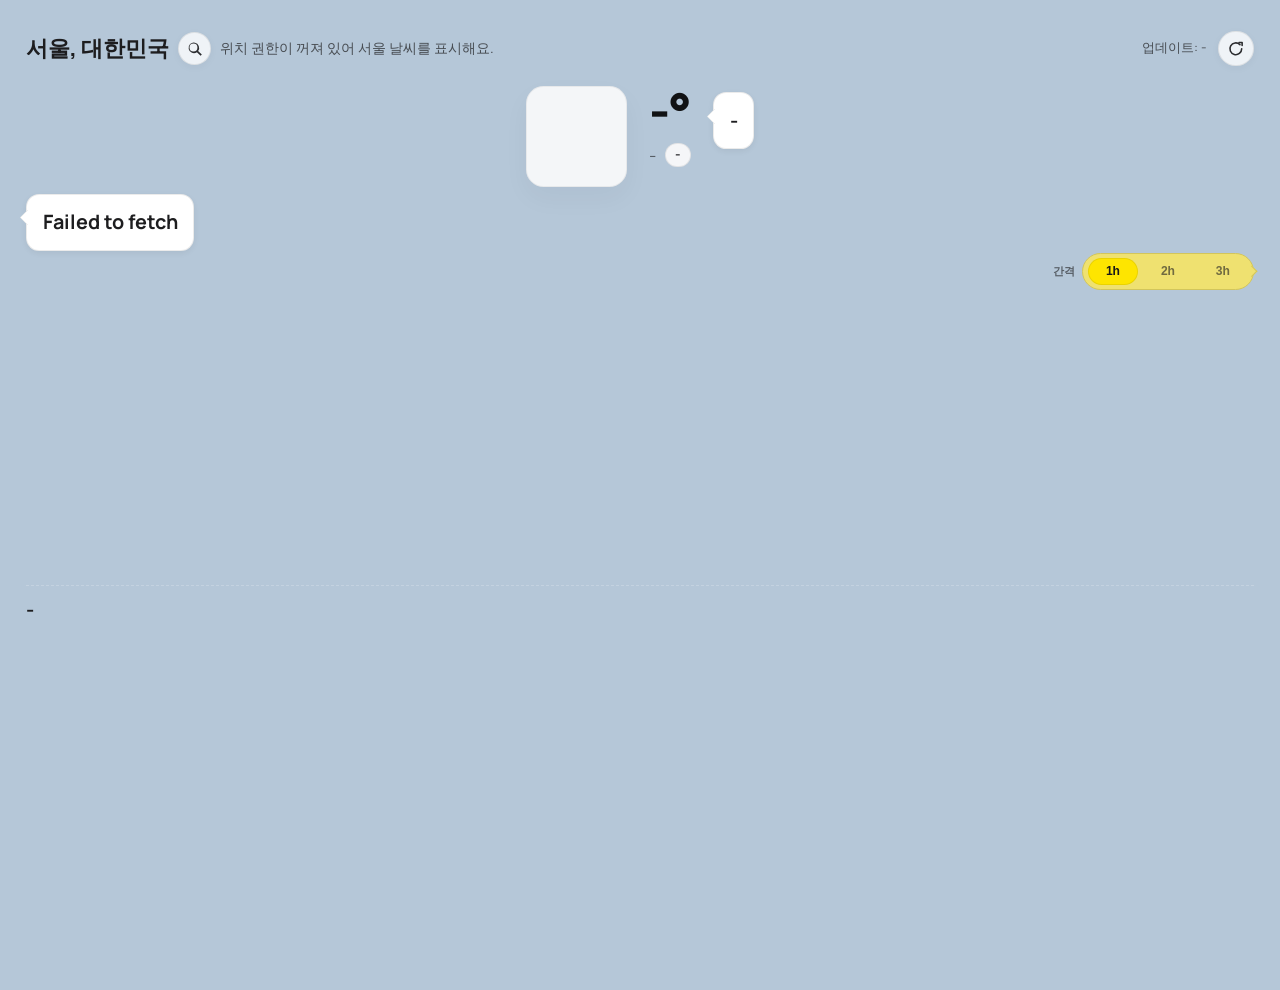
==== commit 096eb5a9: "fix: point v1/v2 app icons to png assets" ====
--- a/v1/index.html
+++ b/v1/index.html
@@ -6,11 +6,11 @@
     <meta name="theme-color" content="#f5f7fa" />
     <meta name="apple-mobile-web-app-capable" content="yes" />
     <meta name="apple-mobile-web-app-status-bar-style" content="default" />
-    <meta name="apple-mobile-web-app-title" content="Weather Story" />
-    <title>Seoul Weather Story</title>
+    <meta name="apple-mobile-web-app-title" content="너만을 위한 날씨" />
+    <title>너만을 위한 날씨</title>
     <link rel="manifest" href="manifest.webmanifest" />
-    <link rel="icon" href="icons/icon-192.svg" type="image/svg+xml" />
-    <link rel="apple-touch-icon" href="icons/icon-192.svg" />
+    <link rel="icon" href="icons/icon-192.png" type="image/png" />
+    <link rel="apple-touch-icon" href="icons/icon-192.png" />
     <link rel="preconnect" href="https://fonts.googleapis.com" />
     <link rel="preconnect" href="https://fonts.gstatic.com" crossorigin />
     <link href="https://fonts.googleapis.com/css2?family=Manrope:wght@400;600;700;800&display=swap" rel="stylesheet" />
@@ -21,18 +21,19 @@
       <header class="topbar">
       </header>
       <div class="meta-row">
-        <div class="location-line">
+        <p class="location-line">
           <span id="locationLabel">서울, 대한민국</span>
-          <p class="updated" id="updatedAt">업데이트: -</p>
-          <span id="searchStatus"></span>
-        </div>
-        <div class="updated-row top-icon-actions">
           <button id="openSearchBtn" class="icon-btn" type="button" aria-label="지역 검색 열기">
             <svg viewBox="0 0 20 20" aria-hidden="true"><path d="M13.8 12.4 18 16.6l-1.4 1.4-4.2-4.2a6 6 0 1 1 1.4-1.4ZM8.5 13a4.5 4.5 0 1 0 0-9 4.5 4.5 0 0 0 0 9Z" fill="currentColor"/></svg>
           </button>
+          <span id="searchStatus"></span>
+        </p>
+        <div class="updated-row">
+          <p class="updated" id="updatedAt">업데이트: -</p>
           <button id="refreshBtn" class="icon-btn refresh-icon-btn" type="button" aria-label="새로고침">
-            <svg viewBox="0 0 24 24" aria-hidden="true">
-              <path d="M17.65 6.35C16.2 4.9 14.21 4 12 4c-4.42 0-7.99 3.58-7.99 8s3.57 8 7.99 8c3.73 0 6.84-2.55 7.73-6h-2.08c-.82 2.33-3.04 4-5.65 4-3.31 0-6-2.69-6-6s2.69-6 6-6c1.66 0 3.14.69 4.22 1.78L13 11h7V4l-2.35 2.35z" fill="currentColor"/>
+            <svg viewBox="0 0 20 20" aria-hidden="true">
+              <path d="M16.7 10a6.7 6.7 0 1 1-2-4.8" fill="none" stroke="currentColor" stroke-width="1.8" stroke-linecap="round"/>
+              <path d="M13.7 2.8h3.5v3.5" fill="none" stroke="currentColor" stroke-width="1.8" stroke-linecap="round" stroke-linejoin="round"/>
             </svg>
           </button>
         </div>
@@ -74,9 +75,9 @@
                 <span class="now-compare-chip" id="nowCompareChip" hidden>-</span>
               </div>
             </div>
-            <p class="summary now-side-summary" id="timeSummary" hidden></p>
+            <p class="summary now-side-summary" id="timeSummary">-</p>
           </div>
-          <p class="summary" id="nowSummary" hidden></p>
+          <p class="summary" id="nowSummary">-</p>
           <div class="section-row section-row-time">
             <div class="time-controls-row">
               <div class="time-control-group">
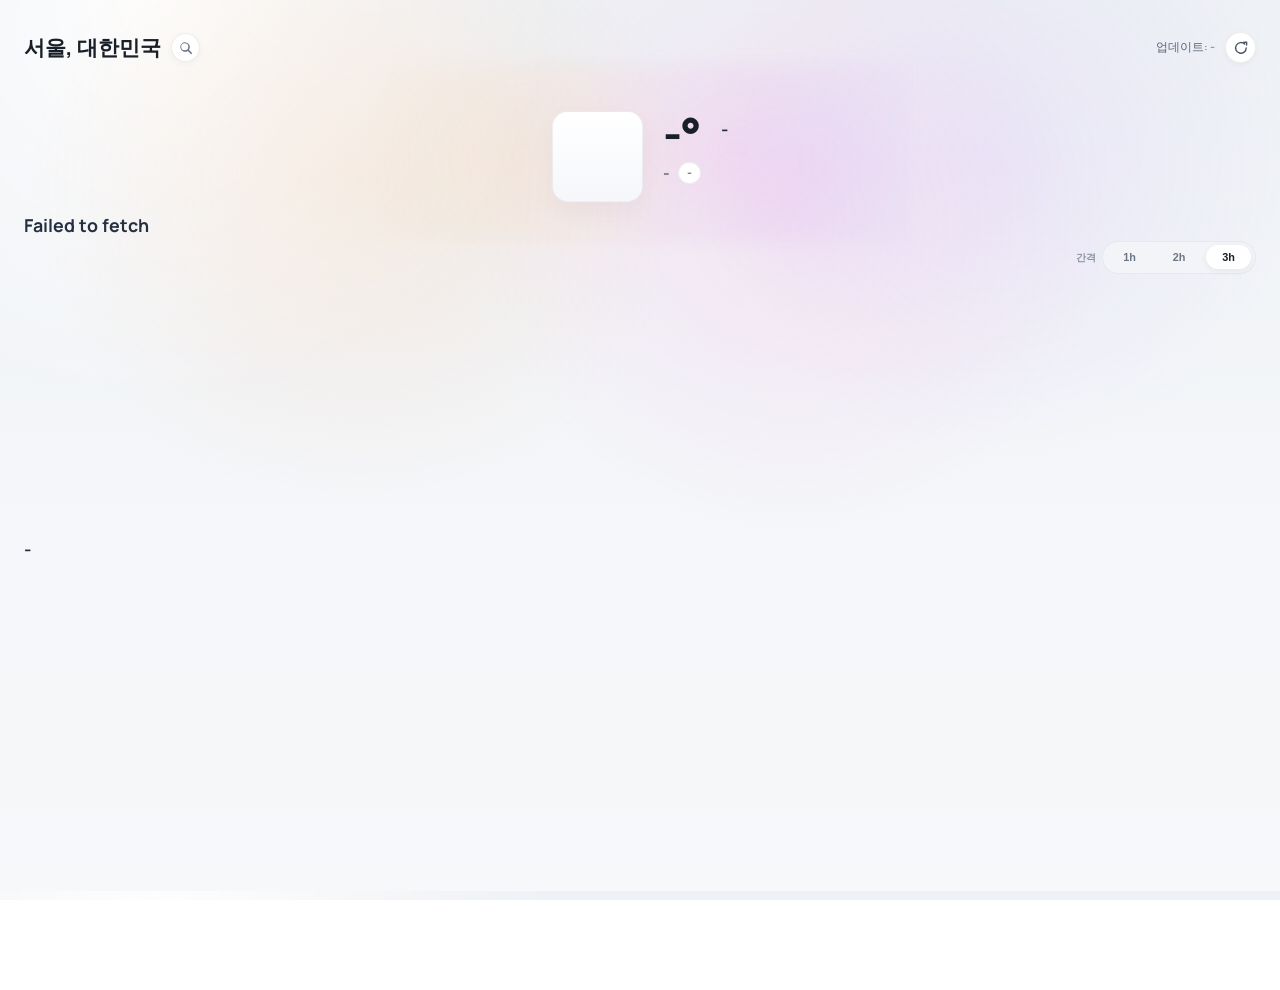
==== commit 5616f383: "Update default weather and time step behavior" ====
--- a/v1/index.html
+++ b/v1/index.html
@@ -83,9 +83,9 @@
               <div class="time-control-group">
                 <span class="time-control-label">간격</span>
                 <div class="time-step-toggle" id="timeStepToggle" role="group" aria-label="시간 간격 선택">
-                  <button type="button" class="time-step-btn is-active" data-hours="1" aria-pressed="true"><span>1h</span></button>
+                  <button type="button" class="time-step-btn" data-hours="1" aria-pressed="false"><span>1h</span></button>
                   <button type="button" class="time-step-btn" data-hours="2" aria-pressed="false"><span>2h</span></button>
-                  <button type="button" class="time-step-btn" data-hours="3" aria-pressed="false"><span>3h</span></button>
+                  <button type="button" class="time-step-btn is-active" data-hours="3" aria-pressed="true"><span>3h</span></button>
                 </div>
               </div>
             </div>
@@ -111,6 +111,10 @@
           <button id="closeSearchBtn" class="icon-btn" type="button" aria-label="검색 닫기">✕</button>
         </div>
         <div class="search-wrap modal-search-wrap">
+          <button id="useCurrentLocationBtn" class="use-location-btn" type="button">
+            <svg viewBox="0 0 20 20" aria-hidden="true"><path d="M10 2.5a.9.9 0 0 1 .9.9v1.1a5.6 5.6 0 0 1 4.6 4.6h1.1a.9.9 0 1 1 0 1.8h-1.1a5.6 5.6 0 0 1-4.6 4.6v1.1a.9.9 0 1 1-1.8 0v-1.1a5.6 5.6 0 0 1-4.6-4.6H3.4a.9.9 0 1 1 0-1.8h1.1a5.6 5.6 0 0 1 4.6-4.6V3.4a.9.9 0 0 1 .9-.9Zm0 3.7a3.8 3.8 0 1 0 0 7.6 3.8 3.8 0 0 0 0-7.6Zm0 1.9a1.9 1.9 0 1 1 0 3.8 1.9 1.9 0 0 1 0-3.8Z" fill="currentColor"/></svg>
+            <span>현재 위치 사용</span>
+          </button>
           <form id="searchForm" class="search-bar" autocomplete="off">
             <input id="searchInput" type="text" placeholder="도시/국가 검색 (예: 서울, 부산, 도쿄)" />
             <button id="searchBtn" class="icon-btn search-submit-btn" type="submit" aria-label="검색 실행">
--- a/v1/styles.css
+++ b/v1/styles.css
@@ -9,215 +9,6 @@
   --app-max: 1320px;
   --page-pad: clamp(12px, 2vw, 24px);
   --ui-scale: 1.1;
-}
-
-/* KakaoTalk-style dashboard theme override */
-body {
-  background: #b5c7d8 !important;
-  color: #1d1d1f;
-}
-
-body::before,
-body::after {
-  display: none !important;
-}
-
-.meta-row {
-  margin-bottom: 18px;
-}
-
-#locationLabel,
-.search-dialog-head,
-.search-bar input,
-.suggest-item {
-  color: #1d1d1f !important;
-}
-
-.location-line,
-.updated,
-#searchStatus {
-  color: rgba(29, 29, 31, 0.72) !important;
-}
-
-.icon-btn,
-.refresh-icon-btn,
-.search-submit-btn {
-  background: rgba(255, 255, 255, 0.78) !important;
-  border-color: rgba(0, 0, 0, 0.08) !important;
-  color: #2b2c2f !important;
-  box-shadow: 0 1px 2px rgba(0, 0, 0, 0.06);
-}
-
-.main-card {
-  background: transparent !important;
-  border: 0 !important;
-  border-radius: 0 !important;
-  padding: 0 !important;
-  box-shadow: none !important;
-}
-
-.weather-skeleton {
-  top: 0;
-  left: 0;
-  right: 0;
-  background: rgba(0, 0, 0, 0.05) !important;
-}
-
-.now-icon {
-  background: #f4f6f8 !important;
-  border: 1px solid rgba(0, 0, 0, 0.05);
-}
-
-.now-temp,
-.week-temp,
-.hour-temp {
-  color: #111214 !important;
-}
-
-.now-state,
-.week-desc,
-.week-day,
-.hour-time,
-.hour-rain,
-.time-control-label {
-  color: rgba(29, 29, 31, 0.62) !important;
-}
-
-.now-compare-chip,
-.time-step-toggle,
-.time-step-btn.is-active,
-.hour-note-badge,
-.week-event-bubble,
-.week-focus-outfit-change-pill {
-  background: #f5f6f8 !important;
-  color: #2b2c2f !important;
-  border-color: rgba(0, 0, 0, 0.08) !important;
-  box-shadow: none !important;
-}
-
-.time-step-btn {
-  color: rgba(29, 29, 31, 0.6) !important;
-}
-
-.time-step-toggle {
-  position: relative;
-  background: rgba(255, 232, 0, 0.28) !important;
-  border-color: rgba(195, 166, 0, 0.35) !important;
-}
-
-.time-step-toggle::after {
-  content: "";
-  position: absolute;
-  right: -7px;
-  top: 50%;
-  width: 12px;
-  height: 12px;
-  transform: translateY(-50%) rotate(45deg);
-  background: rgba(255, 232, 0, 0.28);
-  border-top: 1px solid rgba(195, 166, 0, 0.35);
-  border-right: 1px solid rgba(195, 166, 0, 0.35);
-  border-radius: 0 3px 0 0;
-}
-
-.time-step-btn.is-active {
-  background: #fee500 !important;
-  color: #191919 !important;
-  border: 1px solid rgba(0, 0, 0, 0.08);
-}
-
-.time-step-btn:hover:not(.is-active) {
-  color: #191919 !important;
-  background: rgba(254, 229, 0, 0.42) !important;
-}
-
-.hour-card,
-.week-list li,
-.week-card-bubble {
-  background: #ffffff !important;
-  border: 1px solid rgba(0, 0, 0, 0.08) !important;
-  box-shadow: 0 1px 4px rgba(0, 0, 0, 0.05);
-}
-
-.hour-card.near-now,
-.week-list li.week-today {
-  border-color: rgba(0, 0, 0, 0.18) !important;
-  box-shadow: inset 0 0 0 1px rgba(0, 0, 0, 0.03), 0 2px 6px rgba(0, 0, 0, 0.08) !important;
-}
-
-.week-card-bubble::after {
-  background: #ffffff !important;
-  border-right-color: rgba(0, 0, 0, 0.08) !important;
-  border-bottom-color: rgba(0, 0, 0, 0.08) !important;
-}
-
-.summary,
-.now-side-summary,
-.week-summary {
-  color: #1d1d1f !important;
-}
-
-/* Left chat bubble for the one-line weather summary */
-#nowSummary {
-  position: relative;
-  display: inline-block;
-  margin-top: 12px;
-  max-width: min(100%, 720px);
-  padding: 12px 14px;
-  background: #ffffff;
-  border: 1px solid rgba(0, 0, 0, 0.08);
-  border-radius: 12px;
-  box-shadow: 0 2px 6px rgba(0, 0, 0, 0.06);
-  line-height: 1.45;
-}
-
-#nowSummary::before {
-  content: "";
-  position: absolute;
-  left: -7px;
-  top: 14px;
-  width: 12px;
-  height: 12px;
-  background: #ffffff;
-  border-left: 1px solid rgba(0, 0, 0, 0.08);
-  border-bottom: 1px solid rgba(0, 0, 0, 0.08);
-  transform: rotate(45deg);
-  border-bottom-left-radius: 2px;
-}
-
-.scroll-fade-hour::before,
-.scroll-fade-week::before {
-  background: transparent !important;
-  border-top-color: transparent !important;
-  border-bottom-color: transparent !important;
-  opacity: 0 !important;
-}
-
-.search-dialog,
-.search-suggest {
-  background: rgba(255, 255, 255, 0.96) !important;
-  border-color: rgba(0, 0, 0, 0.08) !important;
-  color: #1d1d1f !important;
-}
-
-.search-backdrop {
-  background: rgba(60, 76, 92, 0.28) !important;
-}
-
-@media (max-width: 1020px) {
-  body {
-    background: #b5c7d8 !important;
-    padding: 10px;
-  }
-
-  .main-card {
-    border-radius: 0 !important;
-    padding: 0 !important;
-  }
-
-  #nowSummary {
-    padding: 10px 12px;
-    font-size: 15px !important;
-  }
 }
 * { box-sizing: border-box; }
 body {
@@ -405,6 +196,34 @@
 .modal-search-wrap .search-bar input { width: 100%; min-width: 0; }
 .modal-search-wrap .search-bar {
   border-radius: 18px;
+}
+.use-location-btn {
+  width: 100%;
+  min-height: 44px;
+  margin-bottom: 10px;
+  border: 1px solid rgba(29, 78, 216, 0.18);
+  border-radius: 14px;
+  background: rgba(29, 78, 216, 0.08);
+  color: #1d4ed8;
+  display: inline-flex;
+  align-items: center;
+  justify-content: center;
+  gap: 8px;
+  font: inherit;
+  font-weight: 800;
+  cursor: pointer;
+}
+.use-location-btn svg {
+  width: 17px;
+  height: 17px;
+  flex: 0 0 auto;
+}
+.use-location-btn:hover {
+  background: rgba(29, 78, 216, 0.12);
+}
+.use-location-btn:disabled {
+  cursor: wait;
+  opacity: .62;
 }
 .modal-search-wrap .search-suggest {
   left: 0;
@@ -1114,203 +933,6 @@
 .wicon { width: 26px; height: 26px; }
 .wicon.big { width: 64px; height: 64px; }
 
-/* Animated weather icons (CSS, lightweight) */
-.wicon-anim {
-  position: relative;
-  display: inline-block;
-  width: 26px;
-  height: 26px;
-  transform: translateZ(0);
-}
-.wicon-anim.big {
-  width: 64px;
-  height: 64px;
-}
-
-.wicon-anim .wi-sun,
-.wicon-anim .wi-cloud,
-.wicon-anim .wi-rain,
-.wicon-anim .wi-snow {
-  position: absolute;
-  inset: 0;
-}
-
-.wicon-anim .wi-sun {
-  display: block;
-}
-.wicon-anim .wi-sun::before {
-  content: "";
-  position: absolute;
-  inset: 20%;
-  border-radius: 50%;
-  background: radial-gradient(circle at 35% 35%, #fff1a6 0%, #ffd54e 38%, #ffb300 100%);
-  box-shadow:
-    0 0 0 1px rgba(255, 207, 88, 0.35),
-    0 0 12px rgba(255, 188, 44, 0.3);
-  animation: wi-sun-pulse 3.6s ease-in-out infinite;
-}
-.wicon-anim .wi-sun > i {
-  position: absolute;
-  inset: 3%;
-  border-radius: 50%;
-  background:
-    conic-gradient(from 0deg,
-      rgba(255, 208, 94, 0.9) 0 6deg,
-      transparent 6deg 38deg,
-      rgba(255, 208, 94, 0.85) 38deg 44deg,
-      transparent 44deg 84deg,
-      rgba(255, 208, 94, 0.8) 84deg 90deg,
-      transparent 90deg 360deg);
-  -webkit-mask: radial-gradient(circle, transparent 46%, #000 48%, #000 63%, transparent 65%);
-  mask: radial-gradient(circle, transparent 46%, #000 48%, #000 63%, transparent 65%);
-  animation: wi-spin 14s linear infinite;
-  opacity: 0.95;
-}
-
-.wicon-anim.part .wi-sun {
-  left: -8%;
-  top: -10%;
-  width: 76%;
-  height: 76%;
-}
-
-.wicon-anim .wi-cloud {
-  inset: auto 0 0 0;
-  height: 70%;
-}
-.wicon-anim .wi-cloud::before {
-  content: "";
-  position: absolute;
-  inset: auto 12% 10% 12%;
-  height: 40%;
-  border-radius: 999px;
-  background: linear-gradient(180deg, #dfe9ff, #a9bbe5);
-  box-shadow:
-    inset 0 -1px 0 rgba(120, 145, 196, 0.18),
-    0 3px 8px rgba(73, 95, 147, 0.18);
-}
-.wicon-anim .wi-cloud > i {
-  position: absolute;
-  display: block;
-  border-radius: 50%;
-  background: linear-gradient(180deg, #e7eeff, #afc1ea);
-  box-shadow: inset 0 -1px 0 rgba(120,145,196,0.18);
-  animation: wi-cloud-float 4.6s ease-in-out infinite;
-}
-.wicon-anim .wi-cloud > i:nth-child(1) {
-  left: 16%;
-  bottom: 22%;
-  width: 34%;
-  height: 34%;
-  animation-delay: -0.5s;
-}
-.wicon-anim .wi-cloud > i:nth-child(2) {
-  left: 36%;
-  bottom: 29%;
-  width: 40%;
-  height: 40%;
-  animation-delay: -1.2s;
-}
-.wicon-anim .wi-cloud > i:nth-child(3) {
-  left: 58%;
-  bottom: 22%;
-  width: 28%;
-  height: 28%;
-  animation-delay: -0.9s;
-}
-
-.wicon-anim.clear .wi-cloud,
-.wicon-anim.clear .wi-rain,
-.wicon-anim.clear .wi-snow { display: none; }
-.wicon-anim.cloudy .wi-sun,
-.wicon-anim.cloudy .wi-rain,
-.wicon-anim.cloudy .wi-snow { display: none; }
-.wicon-anim.part .wi-rain,
-.wicon-anim.part .wi-snow { display: none; }
-
-.wicon-anim.rain .wi-sun,
-.wicon-anim.snow .wi-sun { display: none; }
-
-.wicon-anim .wi-rain {
-  inset: auto 0 -2% 0;
-  height: 36%;
-}
-.wicon-anim .wi-rain > b {
-  position: absolute;
-  top: 0;
-  width: 10%;
-  height: 60%;
-  border-radius: 999px;
-  background: linear-gradient(180deg, #85e5ff, #2f7dff);
-  transform: rotate(18deg);
-  animation: wi-rain-fall 1.15s linear infinite;
-  filter: drop-shadow(0 1px 2px rgba(35, 93, 197, 0.25));
-}
-.wicon-anim .wi-rain > b:nth-child(1) { left: 26%; animation-delay: -0.15s; }
-.wicon-anim .wi-rain > b:nth-child(2) { left: 45%; animation-delay: -0.55s; }
-.wicon-anim .wi-rain > b:nth-child(3) { left: 64%; animation-delay: -0.9s; }
-.wicon-anim.shower .wi-rain > b {
-  animation-duration: 0.8s;
-}
-
-.wicon-anim .wi-snow {
-  inset: auto 0 -1% 0;
-  height: 34%;
-}
-.wicon-anim .wi-snow > b {
-  position: absolute;
-  top: 0;
-  width: 12%;
-  aspect-ratio: 1;
-  border-radius: 50%;
-  background: radial-gradient(circle at 35% 30%, #ffffff, #c8ddff 70%);
-  box-shadow: 0 0 4px rgba(190, 214, 255, 0.35);
-  animation: wi-snow-fall 1.9s ease-in infinite;
-}
-.wicon-anim .wi-snow > b:nth-child(1) { left: 24%; animation-delay: -0.2s; }
-.wicon-anim .wi-snow > b:nth-child(2) { left: 46%; animation-delay: -0.9s; }
-.wicon-anim .wi-snow > b:nth-child(3) { left: 66%; animation-delay: -1.4s; }
-
-.wicon-anim.big .wi-sun::before {
-  box-shadow:
-    0 0 0 1px rgba(255, 207, 88, 0.25),
-    0 0 18px rgba(255, 188, 44, 0.22);
-}
-
-@keyframes wi-spin {
-  to { transform: rotate(360deg); }
-}
-@keyframes wi-sun-pulse {
-  0%, 100% { transform: scale(0.98); }
-  50% { transform: scale(1.03); }
-}
-@keyframes wi-cloud-float {
-  0%, 100% { transform: translateY(0px); }
-  50% { transform: translateY(-2%); }
-}
-@keyframes wi-rain-fall {
-  0% { transform: translateY(-5%) rotate(18deg); opacity: 0; }
-  15% { opacity: 1; }
-  80% { opacity: 1; }
-  100% { transform: translateY(75%) rotate(18deg); opacity: 0; }
-}
-@keyframes wi-snow-fall {
-  0% { transform: translateY(-8%) translateX(0); opacity: 0; }
-  15% { opacity: 1; }
-  50% { transform: translateY(32%) translateX(8%); opacity: 1; }
-  100% { transform: translateY(70%) translateX(-6%); opacity: 0; }
-}
-
-@media (prefers-reduced-motion: reduce) {
-  .wicon-anim .wi-sun > i,
-  .wicon-anim .wi-sun::before,
-  .wicon-anim .wi-cloud > i,
-  .wicon-anim .wi-rain > b,
-  .wicon-anim .wi-snow > b {
-    animation: none !important;
-  }
-}
-
 @media (max-width: 1020px) {
   .weather-skeleton {
     left: calc(-1 * var(--page-pad));
@@ -3060,672 +2682,3 @@
     }
   }
 }
-
-/* Forced night dark theme (21:00~04:59) */
-body.force-dark {
-  background: #1c1d1f !important;
-  color: #f1f3f5 !important;
-}
-
-body.force-dark #locationLabel,
-body.force-dark .now-temp,
-body.force-dark .hour-temp,
-body.force-dark .week-temp {
-  color: #f4f5f7 !important;
-}
-
-body.force-dark .location-line,
-body.force-dark .updated,
-body.force-dark #searchStatus,
-body.force-dark .now-state,
-body.force-dark .week-day,
-body.force-dark .week-desc,
-body.force-dark .hour-time,
-body.force-dark .hour-rain,
-body.force-dark .time-control-label {
-  color: rgba(255, 255, 255, 0.58) !important;
-}
-
-body.force-dark .location-line #updatedAt {
-  color: rgba(255, 255, 255, 0.52) !important;
-}
-
-body.force-dark .top-icon-actions .icon-btn,
-body.force-dark .top-icon-actions .refresh-icon-btn {
-  color: rgba(255, 255, 255, 0.78) !important;
-}
-
-body.force-dark .hour-card,
-body.force-dark .week-list li {
-  background: #2b2d31 !important;
-  border-color: rgba(255, 255, 255, 0.08) !important;
-  box-shadow: none !important;
-}
-
-body.force-dark .hour-card.near-now,
-body.force-dark .week-list li.week-today,
-body.force-dark .week-list li.week-tomorrow {
-  border-color: rgba(254, 229, 0, 0.92) !important;
-  box-shadow: inset 0 0 0 1px rgba(254, 229, 0, 0.12) !important;
-}
-
-body.force-dark #nowSummary,
-body.force-dark #timeSummary {
-  background: #2f3136 !important;
-  border-color: rgba(255, 255, 255, 0.08) !important;
-  color: #f4f5f7 !important;
-  box-shadow: none !important;
-}
-
-body.force-dark #nowSummary::before,
-body.force-dark #timeSummary::before {
-  background: #2f3136 !important;
-  border-left-color: rgba(255, 255, 255, 0.08) !important;
-  border-bottom-color: rgba(255, 255, 255, 0.08) !important;
-}
-
-body.force-dark .now-icon {
-  background: #2a2c31 !important;
-  border-color: rgba(255, 255, 255, 0.06) !important;
-}
-
-body.force-dark .time-step-toggle {
-  background: #efe170 !important;
-  border-color: #d2c55b !important;
-}
-
-body.force-dark .time-step-toggle::after {
-  background: #efe170 !important;
-  border-top-color: #d2c55b !important;
-  border-right-color: #d2c55b !important;
-}
-
-body.force-dark .time-step-btn {
-  color: rgba(255, 255, 255, 0.66) !important;
-}
-
-body.force-dark .time-step-btn.is-active {
-  background: #fee500 !important;
-  color: #191919 !important;
-  border-color: rgba(0, 0, 0, 0.14) !important;
-}
-
-body.force-dark .week-list li .week-card-bubble,
-body.force-dark .week-list li.week-today .week-card-bubble,
-body.force-dark .week-list li.week-tomorrow .week-card-bubble {
-  background: #fee500 !important;
-  border-color: rgba(0, 0, 0, 0.14) !important;
-}
-
-body.force-dark .week-list li .week-card-bubble::after,
-body.force-dark .week-list li.week-today .week-card-bubble::after,
-body.force-dark .week-list li.week-tomorrow .week-card-bubble::after {
-  background: #fee500 !important;
-  border-right-color: rgba(0, 0, 0, 0.14) !important;
-  border-bottom-color: rgba(0, 0, 0, 0.14) !important;
-}
-
-body.force-dark .week-list li .week-card-bubble .week-focus-outfit-name,
-body.force-dark .week-list li .week-card-bubble .week-focus-outfit-action {
-  color: #191919 !important;
-}
-
-body.force-dark .now-main::after {
-  background: #4a4f59 !important;
-  color: #f3f5f8 !important;
-  border-color: rgba(255, 255, 255, 0.08) !important;
-  box-shadow: none !important;
-}
-
-body.force-dark .hour-current-step-badge {
-  background: #4a4f59 !important;
-  color: #f3f5f8 !important;
-  border-color: rgba(255, 255, 255, 0.08) !important;
-  box-shadow: none !important;
-}
-
-/* Final chat-bubble fixes */
-#nowSummary,
-#timeSummary {
-  position: relative !important;
-  display: inline-block !important;
-  margin: 6px 0 0 !important;
-  width: fit-content !important;
-  max-width: min(100%, 420px);
-  padding: 12px 14px !important;
-  background: #ffffff !important;
-  border: 1px solid rgba(0, 0, 0, 0.08) !important;
-  border-radius: 12px !important;
-  box-shadow: 0 2px 6px rgba(0, 0, 0, 0.06) !important;
-  color: #1d1d1f !important;
-  line-height: 1.45 !important;
-}
-
-#nowSummary[hidden],
-#timeSummary[hidden] {
-  display: none !important;
-}
-
-@media (min-width: 561px) {
-  #timeSummary {
-    max-width: min(46vw, 420px) !important;
-    white-space: normal !important;
-  }
-}
-
-#nowSummary::before,
-#timeSummary::before {
-  content: "" !important;
-  position: absolute;
-  left: -5px;
-  top: 16px;
-  width: 9px;
-  height: 9px;
-  background: #ffffff !important;
-  border-left: 1px solid rgba(0, 0, 0, 0.08);
-  border-bottom: 1px solid rgba(0, 0, 0, 0.08);
-  transform: rotate(45deg);
-  border-bottom-left-radius: 1px;
-}
-
-.time-step-toggle {
-  background: #efe170 !important;
-  border-color: #d2c55b !important;
-}
-
-.time-step-toggle::after {
-  right: -3px !important;
-  width: 6px !important;
-  height: 6px !important;
-  border-radius: 0 !important;
-  background: #efe170 !important;
-  border-top-color: #d2c55b !important;
-  border-right-color: #d2c55b !important;
-}
-
-@media (max-width: 560px) {
-  .now-main {
-    justify-content: flex-start !important;
-    flex-wrap: wrap !important;
-    gap: 12px !important;
-  }
-
-  #nowSummary,
-  #timeSummary {
-    order: 10;
-    flex: 0 0 auto !important;
-    width: max-content !important;
-    align-self: flex-start !important;
-    display: block !important;
-    max-width: calc(100vw - 28px) !important;
-    padding: 10px 12px !important;
-    font-size: 15px !important;
-    margin: 4px 6px 0 0 !important;
-    text-align: left !important;
-  }
-
-  #timeSummary {
-    margin-top: 18px !important;
-  }
-
-  .time-controls-row {
-    justify-content: flex-start !important;
-    padding-left: 0;
-  }
-
-  .time-control-group {
-    margin-left: 0 !important;
-  }
-}
-
-.week-card-bubble {
-  background: #fee500 !important;
-  border-color: rgba(0, 0, 0, 0.10) !important;
-  box-shadow: 0 2px 6px rgba(0, 0, 0, 0.08) !important;
-}
-
-.week-card-bubble::after {
-  background: #fee500 !important;
-  border-right-color: rgba(0, 0, 0, 0.10) !important;
-  border-bottom-color: rgba(0, 0, 0, 0.10) !important;
-}
-
-.week-focus-outfit-name,
-.week-focus-outfit-action {
-  color: #191919 !important;
-}
-
-/* Yellow stroke highlight for today/tomorrow and near-now hour card */
-.hour-card.near-now,
-.week-list li.week-today,
-.week-list li.week-tomorrow {
-  border-color: rgba(254, 229, 0, 0.95) !important;
-  box-shadow:
-    inset 0 0 0 1px rgba(191, 162, 0, 0.28),
-    0 2px 8px rgba(0, 0, 0, 0.07) !important;
-}
-
-/* Pill text color variants by info type */
-.hour-note-badge.rain,
-.hour-note-badge.shower,
-.hour-note-badge.temp-down,
-.week-event-bubble.rain,
-.week-event-bubble.rain-end,
-.week-event-bubble.cool {
-  color: #2f6fbe !important;
-}
-
-.hour-note-badge.snow,
-.week-event-bubble.snow {
-  color: #66748b !important;
-}
-
-.hour-note-badge.temp-up,
-.week-event-bubble.warm {
-  color: #b36a15 !important;
-}
-
-.hour-note-badge.lull,
-.hour-note-badge.end,
-.hour-note-badge.range-cold,
-.hour-note-badge.range-mild {
-  color: #6d727d !important;
-}
-
-/* Tighten gap between hourly cards and daily cards */
-.hour-strip {
-  padding-bottom: 92px !important;
-  padding-top: 14px !important;
-}
-
-/* Kakao-like top header layout */
-.meta-row {
-  margin: 4px 0 18px !important;
-  display: flex !important;
-  align-items: center !important;
-  justify-content: space-between !important;
-  gap: 8px !important;
-  flex-wrap: nowrap !important;
-}
-
-.location-line {
-  display: flex !important;
-  align-items: center !important;
-  gap: 8px !important;
-  min-width: 0 !important;
-  flex: 1 1 auto !important;
-}
-
-#locationLabel {
-  font-size: clamp(14px, 4.8vw, 20px) !important;
-  white-space: nowrap;
-  overflow: hidden;
-  text-overflow: ellipsis;
-}
-
-.location-line #updatedAt {
-  margin: 0 !important;
-  font-size: 11px !important;
-  color: rgba(29, 29, 31, 0.55) !important;
-  white-space: nowrap;
-}
-
-.top-icon-actions {
-  margin: 0 !important;
-  gap: 8px !important;
-  flex: 0 0 auto !important;
-  justify-content: flex-end !important;
-}
-
-.top-icon-actions .icon-btn,
-.top-icon-actions .refresh-icon-btn {
-  width: 44px !important;
-  height: 44px !important;
-  background: transparent !important;
-  border: 0 !important;
-  box-shadow: none !important;
-  border-radius: 0 !important;
-  color: rgba(29, 29, 31, 0.78) !important;
-}
-
-.top-icon-actions .icon-btn svg,
-.top-icon-actions .refresh-icon-btn svg {
-  width: 28px !important;
-  height: 28px !important;
-}
-
-.top-icon-actions .icon-btn:hover,
-.top-icon-actions .refresh-icon-btn:hover {
-  background: transparent !important;
-  color: rgba(29, 29, 31, 0.95) !important;
-}
-
-@media (max-width: 1020px) {
-  .meta-row {
-    margin: 2px 0 14px !important;
-  }
-
-  .location-line {
-    gap: 6px !important;
-  }
-
-  .location-line #updatedAt {
-    font-size: 10px !important;
-    max-width: 34vw;
-    overflow: hidden;
-    text-overflow: ellipsis;
-  }
-
-  #searchStatus {
-    display: none !important;
-  }
-}
-
-/* Remove rainbow / aurora background effects */
-body {
-  background: #b5c7d8 !important;
-}
-
-body::before,
-body::after,
-.now-main::before {
-  display: none !important;
-  opacity: 0 !important;
-  background: transparent !important;
-}
-
-/* Restore subtle focus bands behind current hour card / today day-card */
-.scroll-fade-hour::before,
-.scroll-fade-week::before {
-  display: block !important;
-  opacity: 0.4 !important;
-  background: rgba(34, 41, 51, 0.10) !important;
-  border-top-color: rgba(34, 41, 51, 0.10) !important;
-  border-bottom-color: rgba(34, 41, 51, 0.10) !important;
-}
-
-.hour-day-badge {
-  background: #6d7886 !important;
-  color: #f3f6fa !important;
-  border: 1px solid rgba(52, 60, 70, 0.28) !important;
-  padding: 2px 6px !important;
-  border-radius: 999px !important;
-  box-shadow: 0 1px 2px rgba(0, 0, 0, 0.08) !important;
-}
-
-.hour-card.day-start::before {
-  background: rgba(71, 81, 93, 0.8) !important;
-}
-
-/* "지금." pill above current weather area (same tone as day separator pill) */
-.now-main {
-  position: relative;
-}
-
-.now-main::after {
-  content: none;
-  position: absolute;
-  left: 0;
-  top: -22px;
-  display: inline-flex;
-  align-items: center;
-  justify-content: center;
-  height: 18px;
-  padding: 0 7px;
-  border-radius: 999px;
-  background: #6d7886;
-  color: #f3f6fa;
-  border: 1px solid rgba(52, 60, 70, 0.28);
-  box-shadow: 0 1px 2px rgba(0, 0, 0, 0.08);
-  font-size: 10px;
-  font-weight: 700;
-  line-height: 1;
-  white-space: nowrap;
-  z-index: 2;
-}
-
-.hour-current-step-badge {
-  position: absolute;
-  left: 50%;
-  top: -26px;
-  transform: translateX(-50%);
-  display: inline-flex;
-  align-items: center;
-  justify-content: center;
-  height: 18px;
-  padding: 0 7px;
-  border-radius: 999px;
-  background: #6d7886;
-  color: #f3f6fa;
-  border: 1px solid rgba(52, 60, 70, 0.28);
-  box-shadow: 0 1px 2px rgba(0, 0, 0, 0.08);
-  font-size: 10px;
-  font-weight: 700;
-  line-height: 1;
-  white-space: nowrap;
-  z-index: 3;
-  pointer-events: none;
-}
-
-@media (prefers-color-scheme: dark) {
-  body {
-    background: #1c1d1f !important;
-    color: #f1f3f5 !important;
-  }
-
-  body::before,
-  body::after,
-  .now-main::before {
-    display: none !important;
-    background: transparent !important;
-  }
-
-  .meta-row,
-  .location-line,
-  .updated,
-  #searchStatus {
-    color: rgba(255, 255, 255, 0.62) !important;
-  }
-
-  #locationLabel {
-    color: #f4f5f7 !important;
-  }
-
-  .location-line #updatedAt {
-    color: rgba(255, 255, 255, 0.52) !important;
-  }
-
-  .top-icon-actions .icon-btn,
-  .top-icon-actions .refresh-icon-btn {
-    color: rgba(255, 255, 255, 0.78) !important;
-  }
-
-  .now-icon {
-    background: #2a2c31 !important;
-    border-color: rgba(255, 255, 255, 0.06) !important;
-  }
-
-  .now-temp,
-  .hour-temp,
-  .week-temp {
-    color: #f4f5f7 !important;
-  }
-
-  .now-state,
-  .week-day,
-  .week-desc,
-  .hour-time,
-  .hour-rain,
-  .time-control-label {
-    color: rgba(255, 255, 255, 0.58) !important;
-  }
-
-  .hour-card,
-  .week-list li {
-    background: #2b2d31 !important;
-    border-color: rgba(255, 255, 255, 0.08) !important;
-    box-shadow: none !important;
-  }
-
-  .hour-card.near-now,
-  .week-list li.week-today,
-  .week-list li.week-tomorrow {
-    border-color: rgba(254, 229, 0, 0.92) !important;
-    box-shadow: inset 0 0 0 1px rgba(254, 229, 0, 0.12) !important;
-  }
-
-  #nowSummary,
-  #timeSummary {
-    background: #2f3136 !important;
-    border-color: rgba(255, 255, 255, 0.08) !important;
-    color: #f4f5f7 !important;
-    box-shadow: none !important;
-  }
-
-  #nowSummary::before,
-  #timeSummary::before {
-    background: #2f3136 !important;
-    border-left-color: rgba(255, 255, 255, 0.08) !important;
-    border-bottom-color: rgba(255, 255, 255, 0.08) !important;
-  }
-
-  .time-step-toggle {
-    background: #efe170 !important;
-    border-color: #d2c55b !important;
-  }
-
-  .time-step-toggle::after {
-    background: #efe170 !important;
-    border-top-color: #d2c55b !important;
-    border-right-color: #d2c55b !important;
-  }
-
-  .time-step-btn {
-    color: rgba(255, 255, 255, 0.66) !important;
-  }
-
-  .time-step-btn.is-active {
-    background: #fee500 !important;
-    color: #191919 !important;
-    border-color: rgba(0, 0, 0, 0.14) !important;
-  }
-
-  .week-card-bubble {
-    background: #fee500 !important;
-    border-color: rgba(0, 0, 0, 0.14) !important;
-  }
-
-  .week-card-bubble::after {
-    background: #fee500 !important;
-    border-right-color: rgba(0, 0, 0, 0.14) !important;
-    border-bottom-color: rgba(0, 0, 0, 0.14) !important;
-  }
-
-  .week-focus-outfit-name,
-  .week-focus-outfit-action {
-    color: #161616 !important;
-  }
-
-  .hour-note-badge,
-  .week-event-bubble {
-    background: #3a3d43 !important;
-    border-color: rgba(255, 255, 255, 0.08) !important;
-  }
-
-  .hour-day-badge {
-    background: #4a4f59 !important;
-    color: #f3f5f8 !important;
-    border-color: rgba(255, 255, 255, 0.08) !important;
-  }
-
-  .now-main::after {
-    background: #4a4f59 !important;
-    color: #f3f5f8 !important;
-    border-color: rgba(255, 255, 255, 0.08) !important;
-    box-shadow: none !important;
-  }
-
-  .hour-current-step-badge {
-    background: #4a4f59 !important;
-    color: #f3f5f8 !important;
-    border-color: rgba(255, 255, 255, 0.08) !important;
-    box-shadow: none !important;
-  }
-
-  .hour-card.day-start::before {
-    background: rgba(102, 107, 116, 0.8) !important;
-  }
-
-  .scroll-fade-hour::before,
-  .scroll-fade-week::before {
-    opacity: 0.22 !important;
-    background: rgba(255, 255, 255, 0.06) !important;
-    border-top-color: rgba(255, 255, 255, 0.06) !important;
-    border-bottom-color: rgba(255, 255, 255, 0.06) !important;
-  }
-
-  .search-dialog,
-  .search-suggest {
-    background: #24262b !important;
-    border-color: rgba(255, 255, 255, 0.08) !important;
-    color: #f4f5f7 !important;
-  }
-
-  .search-bar,
-  .modal-search-wrap .search-bar {
-    background: #2d3036 !important;
-    border-color: rgba(255, 255, 255, 0.08) !important;
-  }
-
-  .search-bar input,
-  .search-dialog-head,
-  .suggest-item {
-    color: #f4f5f7 !important;
-  }
-
-  .suggest-sub,
-  .search-bar input::placeholder {
-    color: rgba(255, 255, 255, 0.46) !important;
-  }
-
-  .icon-btn:not(.top-icon-actions .icon-btn):not(.top-icon-actions .refresh-icon-btn),
-  .refresh-icon-btn:not(.top-icon-actions .refresh-icon-btn),
-  .search-submit-btn {
-    background: #2f3238 !important;
-    border-color: rgba(255, 255, 255, 0.08) !important;
-    color: #f0f2f5 !important;
-    box-shadow: none !important;
-  }
-
-  /* Keep outfit recommendation bubbles yellow in dark mode */
-  .week-list li .week-card-bubble,
-  .week-list li.week-today .week-card-bubble,
-  .week-list li.week-tomorrow .week-card-bubble {
-    background: #fee500 !important;
-    border-color: rgba(0, 0, 0, 0.14) !important;
-    box-shadow: 0 2px 6px rgba(0, 0, 0, 0.18) !important;
-  }
-
-  .week-list li .week-card-bubble::after,
-  .week-list li.week-today .week-card-bubble::after,
-  .week-list li.week-tomorrow .week-card-bubble::after {
-    background: #fee500 !important;
-    border-right-color: rgba(0, 0, 0, 0.14) !important;
-    border-bottom-color: rgba(0, 0, 0, 0.14) !important;
-  }
-
-  .week-list li .week-focus-outfit-name,
-  .week-list li .week-focus-outfit-action {
-    color: #161616 !important;
-  }
-
-  .week-list li .week-card-bubble .week-focus-outfit-name,
-  .week-list li .week-card-bubble .week-focus-outfit-action,
-  .week-list li.week-today .week-card-bubble .week-focus-outfit-name,
-  .week-list li.week-today .week-card-bubble .week-focus-outfit-action,
-  .week-list li.week-tomorrow .week-card-bubble .week-focus-outfit-name,
-  .week-list li.week-tomorrow .week-card-bubble .week-focus-outfit-action {
-    color: #191919 !important;
-    text-shadow: none !important;
-  }
-}
